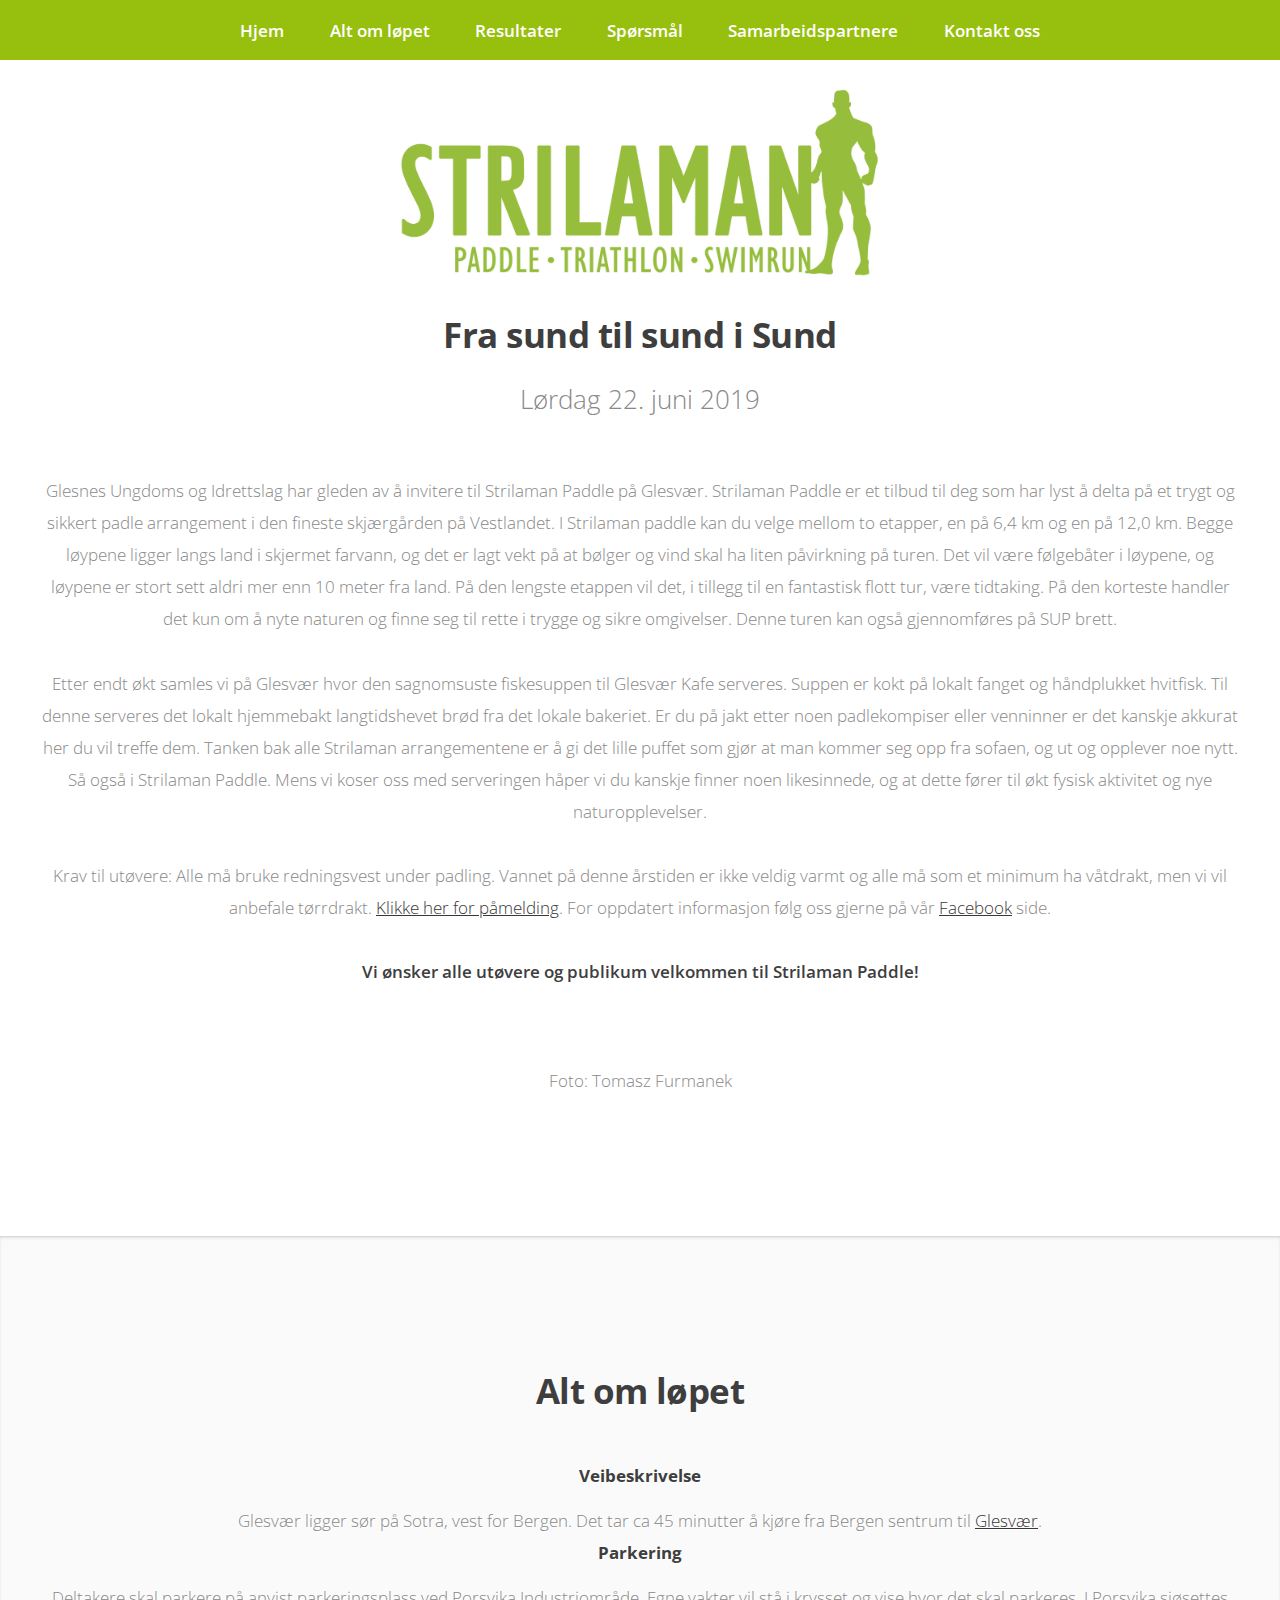
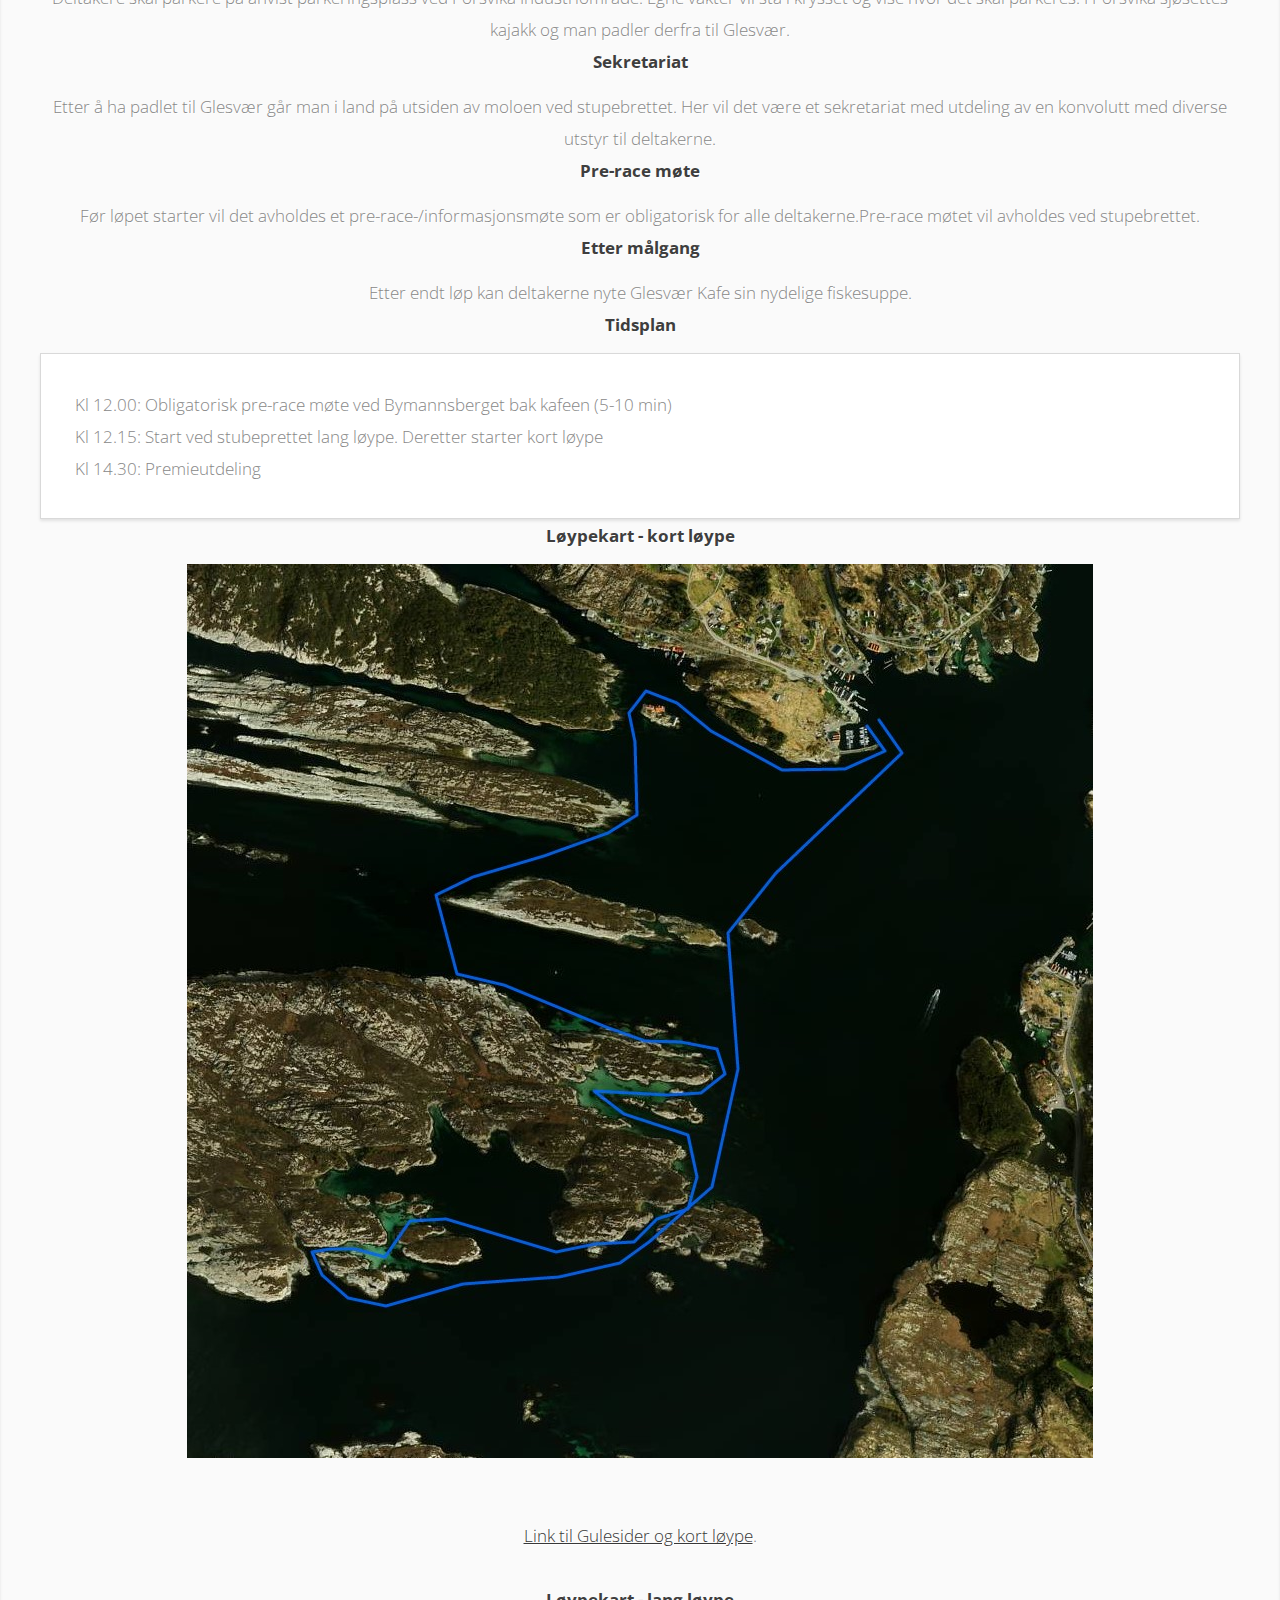
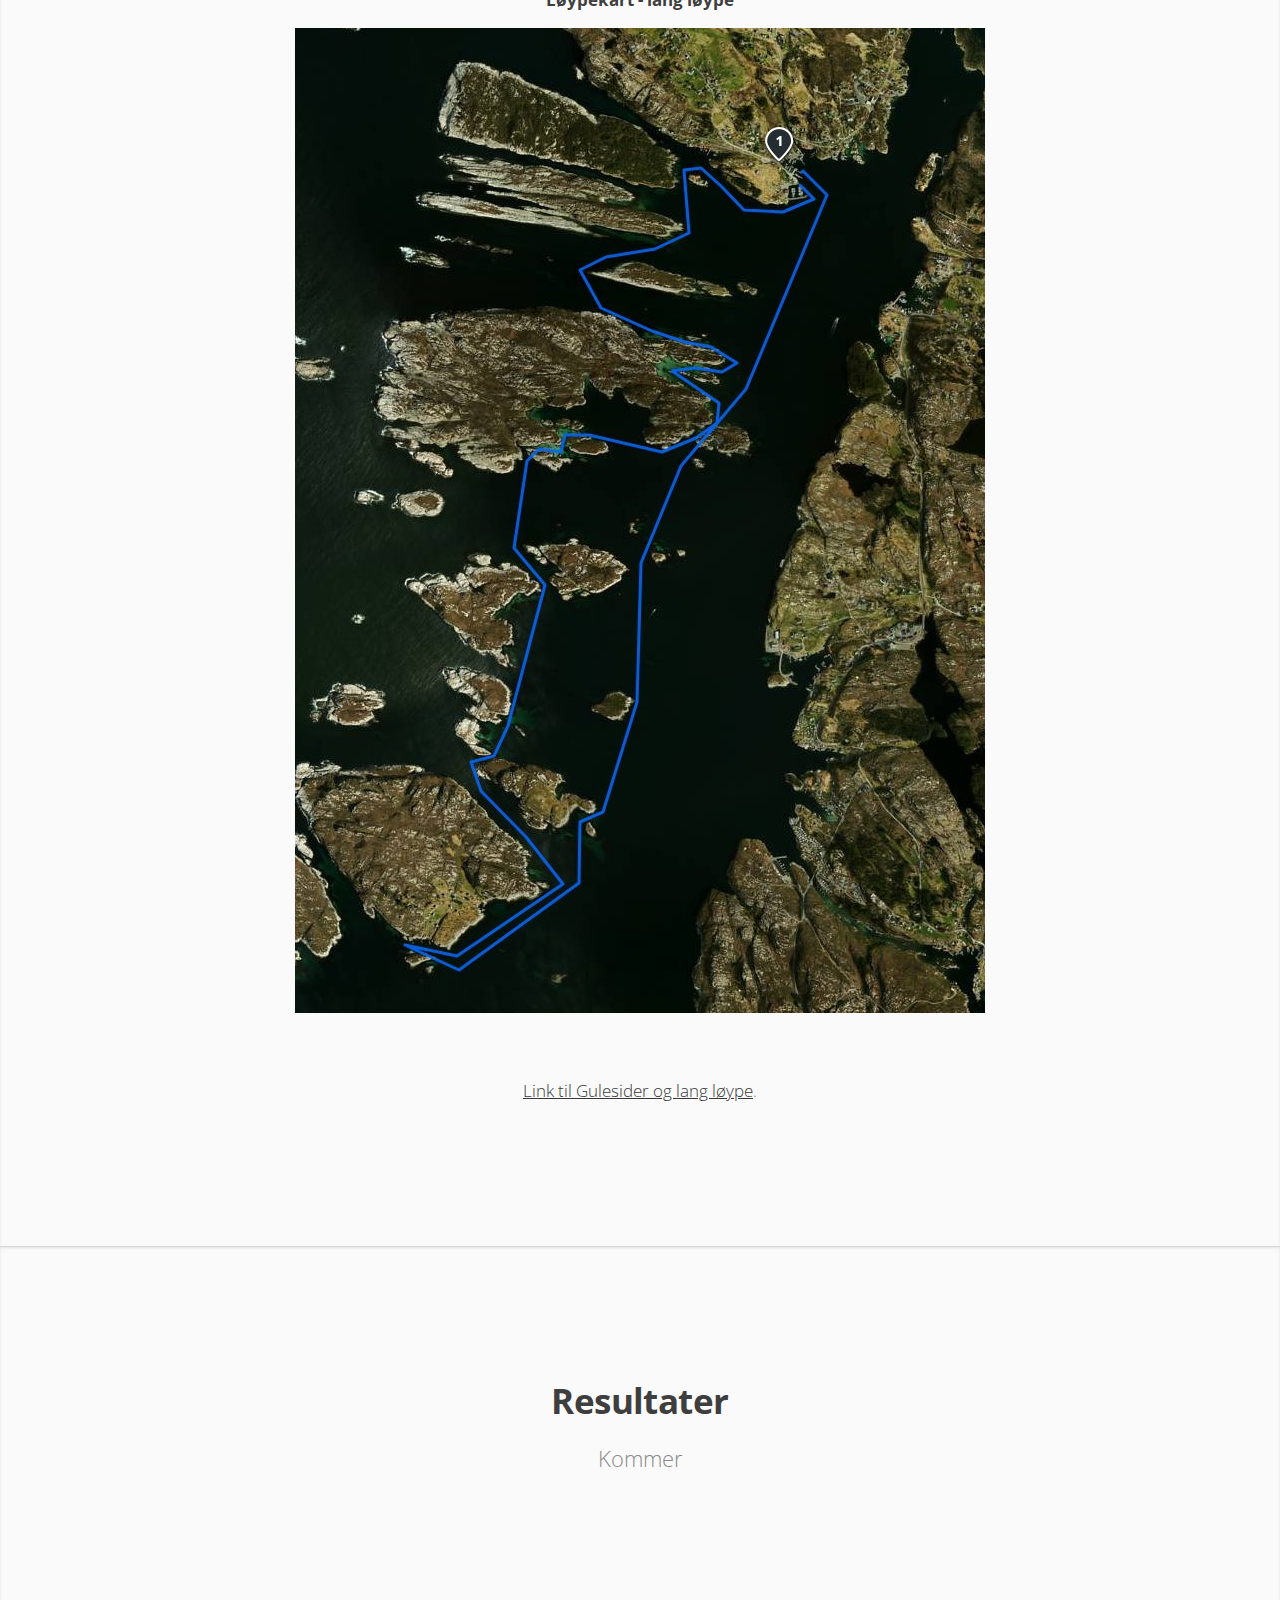
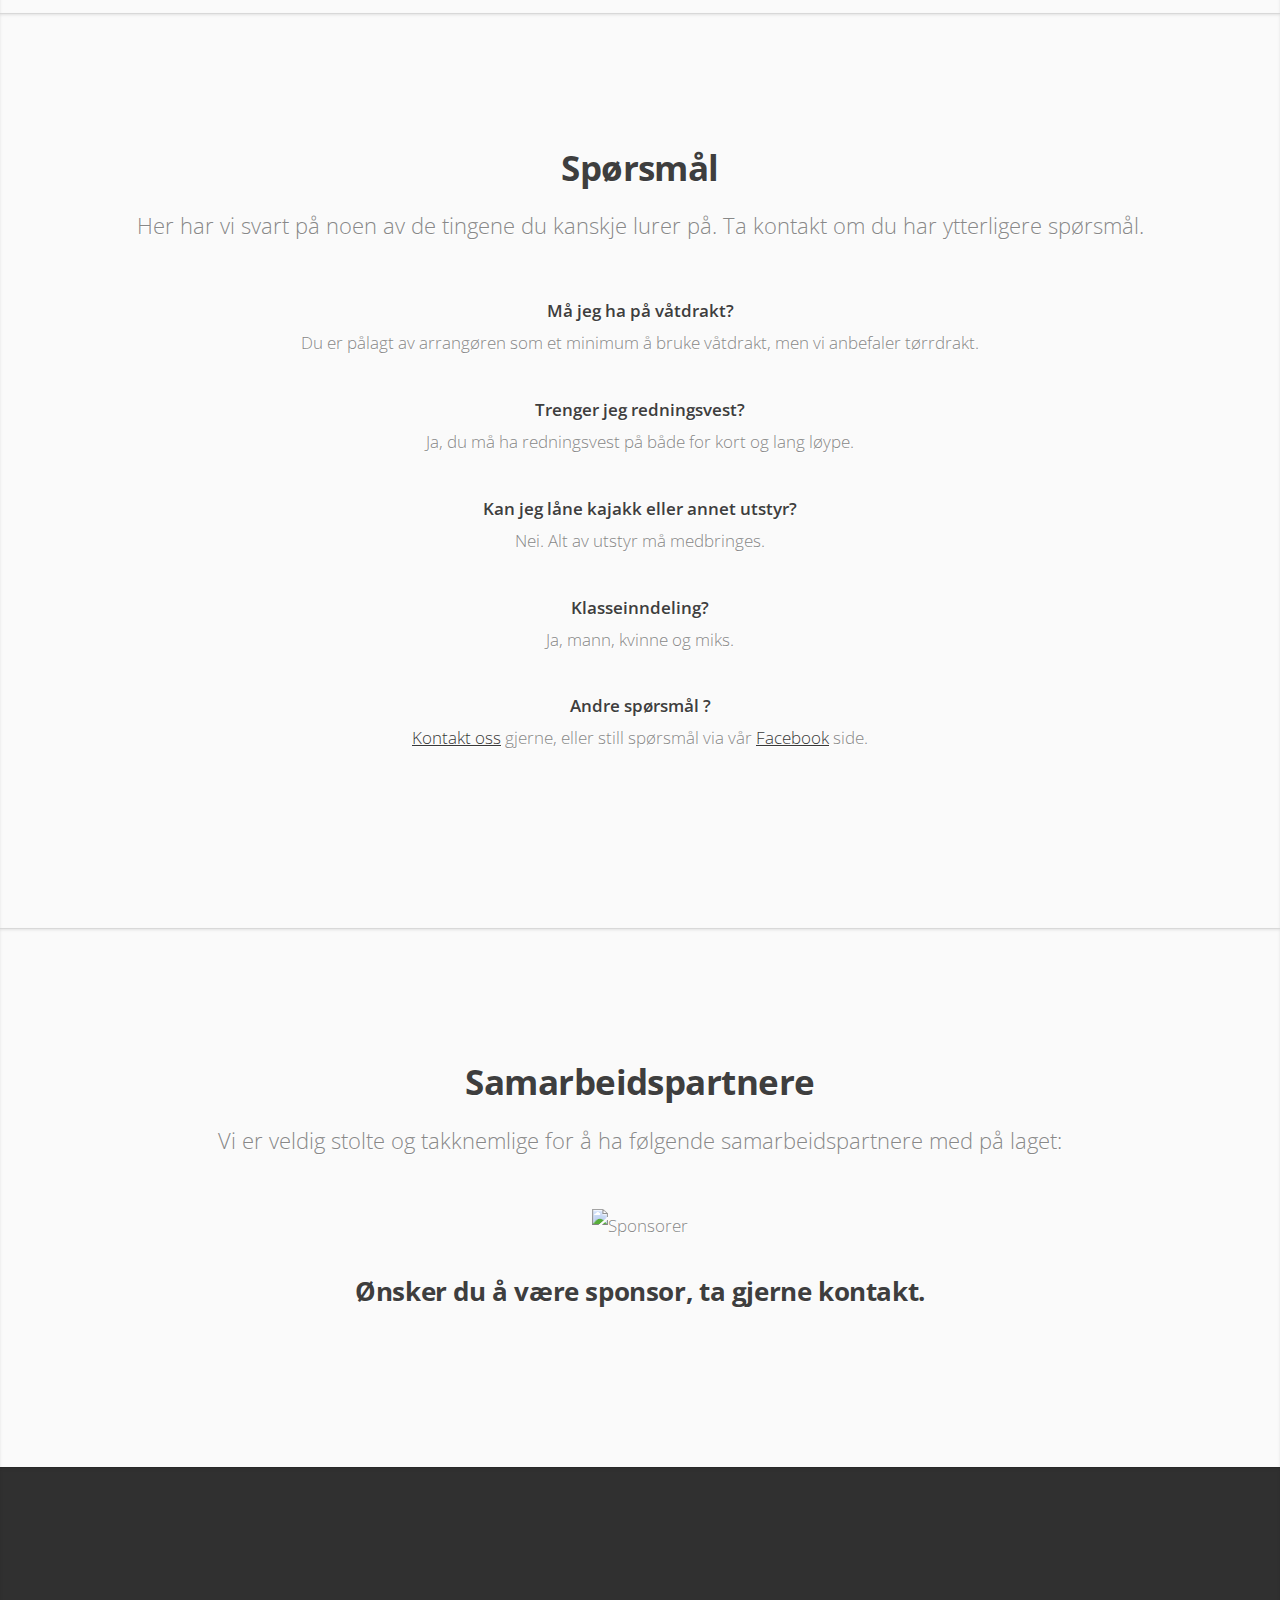
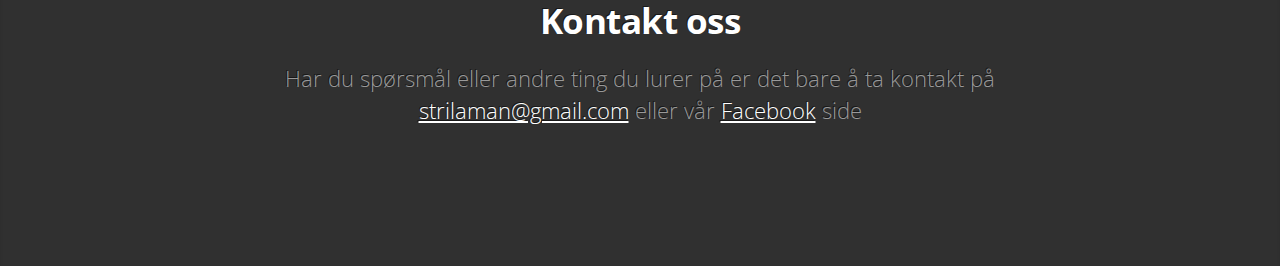
==== Paddle.html @ d98e954d "Add Paddle" ====
﻿<!DOCTYPE html>
<!--
    Miniport by HTML5 UP
    html5up.net | @n33co
    Free for personal and commercial use under the CCA 3.0 license (html5up.net/license)
-->
<html>
<head>
    <title>Strilaman Paddle</title>
    <meta name="keywords" content="Strilamann,Strilaman,Paddle,Sotra,Glesvær,Konkurranse,Sport,Paddle, Padling" />
    <meta name="description" content="Strilamann,Strilaman,Paddle,Sotra,Glesvær,Konkurranse,Sport,Paddle, Padling" />
    <meta http-equiv="content-type" content="text/html; charset=utf-8" />
    <meta name="description" content="" />
    <meta name="keywords" content="" />
    <!--[if lte IE 8]><script src="css/ie/html5shiv.js"></script><![endif]-->
    <script src="js/jquery.min.js"></script>
    <script src="js/jquery.scrolly.min.js"></script>
    <script src="js/skel.min.js"></script>
    <script src="js/init.js"></script>
    <noscript>
        <link rel="stylesheet" href="css/skel.css" />
        <link rel="stylesheet" href="css/style.css" />
        <link rel="stylesheet" href="css/style-desktop.css" />
    </noscript>
    <!--[if lte IE 8]><link rel="stylesheet" href="css/ie/v8.css" /><![endif]-->
    <!--[if lte IE 9]><link rel="stylesheet" href="css/ie/v9.css" /><![endif]-->
</head>
<body>

    <!-- Nav -->
    <nav id="nav">
        <ul class="container">
            <li><a href="index.html">Hjem</a></li>
            <li><a href="#about">Alt om løpet</a></li>
            <li><a href="#results">Resultater</a></li>
            <li><a href="#questions">Spørsmål</a></li>
            <li><a href="#sponsors">Samarbeidspartnere</a></li>
            <li><a href="#contact">Kontakt oss</a></li>
        </ul>
    </nav>

    <!-- Home -->
    <div class="wrapper style1 first">

        <article id="top" class="container">
            <div class="row">
                <div>
                    <section class="image" style="width:40%;">
                        <img src="images/Logo_paddle_tri_swim.jpg" alt="" />
                    </section>
                </div>
            </div>
        </br>
            <header>
                <h2>Fra sund til sund i Sund</h2>
                <p>Lørdag 22. juni 2019</p>
            </header>
            <div class="row">
                <div>
                    Glesnes Ungdoms og Idrettslag har gleden av å invitere til Strilaman Paddle på Glesvær.  Strilaman Paddle er et tilbud til deg som har lyst å delta på et 
                    trygt og sikkert padle arrangement i den fineste skjærgården på Vestlandet. I Strilaman paddle kan du velge mellom to etapper, en på 6,4 km og en på 12,0 km. 
                    Begge løypene ligger langs land i skjermet farvann, og det er lagt vekt på at bølger og vind skal ha liten påvirkning på turen. Det vil være følgebåter i løypene, 
                    og løypene er stort sett aldri mer enn 10 meter fra land. På den lengste etappen vil det, i tillegg til en fantastisk flott tur, være tidtaking. På den korteste 
                    handler det kun om å nyte naturen og finne seg til rette i trygge og sikre omgivelser. Denne turen kan også gjennomføres på SUP brett.<br></br>
                    
                    Etter endt økt samles vi på Glesvær hvor den sagnomsuste fiskesuppen til Glesvær Kafe serveres. Suppen er kokt på lokalt fanget og håndplukket hvitfisk. Til denne 
                    serveres det lokalt hjemmebakt langtidshevet brød fra det lokale bakeriet. Er du på jakt etter noen padlekompiser eller venninner er det kanskje akkurat her du vil 
                    treffe dem. Tanken bak alle Strilaman arrangementene er å gi det lille puffet som gjør at man kommer seg opp fra sofaen, og ut og opplever noe nytt. Så også i 
                    Strilaman Paddle. Mens vi koser oss med serveringen håper vi du kanskje finner noen likesinnede, og at dette fører til økt fysisk aktivitet og nye naturopplevelser.</br></br>
                    
                    Krav til utøvere: Alle må bruke redningsvest under padling. Vannet på denne årstiden er ikke veldig varmt og alle må som et minimum ha våtdrakt, men vi vil anbefale 
                    tørrdrakt. <a href="https://signup.eqtiming.no/?Event=Strilaman" target="_blank">Klikke her for påmelding</a>.
					For oppdatert informasjon følg oss gjerne på vår <a href="http://www.facebook.com/strilaman" target="_blank">Facebook</a> side.
                    <br /><br />
                    <b>Vi ønsker alle utøvere og publikum velkommen til Strilaman Paddle!</p></b>
                </div>
            </div>
            <div class="row">
                <div class="12u">
                    <section class="image">
                        <img src="images/Paddle_large.jpg" alt="" />
                        Foto: Tomasz Furmanek 
                    </section>
                </div>
            </div>
        </article>
    </div>

    <div class="wrapper style2">
        <article id="about" class="container">
            <header>
                <h2>Alt om løpet</h2>
            </header>

            <div class="row">
                <div class="12u">
                    <h4>Veibeskrivelse</h4>
                    Glesvær ligger sør på Sotra, vest for Bergen. Det tar ca 45 minutter å kjøre fra Bergen sentrum
                    til <a href="http://goo.gl/maps/dmt2" target="_blank" title="Glesvær - Google Maps">Glesvær</a>.

                    <h4>Parkering</h4>
                    Deltakere skal parkere på anvist parkeringsplass ved Porsvika Industriområde. Egne vakter vil stå i krysset og vise hvor det
                    skal parkeres. I Porsvika sjøsettes kajakk og man padler derfra til Glesvær.

                    <h4>Sekretariat</h4>
                    Etter å ha padlet til Glesvær går man i land på utsiden av moloen ved stupebrettet. Her vil det være et sekretariat med utdeling av en konvolutt med diverse
                    utstyr til deltakerne.

                    <h4>Pre-race møte</h4>
					Før løpet starter vil det avholdes et pre-race-/informasjonsmøte som er obligatorisk for alle deltakerne.Pre-race møtet vil avholdes ved stupebrettet.
                    
                    <h4>Etter målgang</h4>
                    Etter endt løp kan deltakerne nyte Glesvær Kafe sin nydelige fiskesuppe.

                    <h4 id="timeframe">Tidsplan</h4>
                    <div class="box" style="text-align:left">
                        Kl 12.00: Obligatorisk pre-race møte ved Bymannsberget bak kafeen (5-10 min) <br />
                        Kl 12.15: Start ved stubeprettet lang løype. Deretter starter kort løype<br />
                        Kl 14.30: Premieutdeling<br />
                    </div>

                    <h4>Løypekart - kort løype</h4>
                    <section class="image">
                        <img src="images/Paddle_short.jpg" alt="" />
                    </section>
                </br>
                    <a href="https://kart.gulesider.no/m/1Bokw" target="_blank" title="Kort løype">Link til Gulesider og kort løype</a>.
            </br></br>
                    <h4>Løypekart - lang løype</h4>
                    <section class="image">
                        <img src="images/Paddle_long.jpg" alt="" />
                    </section>
                </br>
                    <a href="https://kart.gulesider.no/m/S2uz0" target="_blank"  title="Lang løype">Link til Gulesider og lang løype</a>.
                </div>
            </div>
        </article>
    </div>

    <div class="wrapper style2">
        <article id="results" class="container">
            <header>
                <h2>Resultater</h2>
                <p>
					Kommer
                </p>
            </header>

        </article>
    </div>

    <div class="wrapper style2">
        <article id="questions" class="container">
            <header>
                <h2>Spørsmål</h2>
                <p>Her har vi svart på noen av de tingene du kanskje lurer på. Ta kontakt om du har ytterligere spørsmål.</p>
            </header>

            <div class="row">
                <div class="12u">
                    <p>
                        <strong>Må jeg ha på våtdrakt?</strong><br />
                        Du er pålagt av arrangøren som et minimum å bruke våtdrakt, men vi anbefaler tørrdrakt.
                    </p>

                    <p>
                        <strong>Trenger jeg redningsvest?</strong><br />
                        Ja, du må ha redningsvest på både for kort og lang løype.
                    </p>

                    <p>
                        <strong>Kan jeg låne kajakk eller annet utstyr?</strong><br />
                        Nei. Alt av utstyr må medbringes.
                    </p>

                    <p>
                        <strong>Klasseinndeling?</strong><br />
                        Ja, mann, kvinne og miks.
                    </p>

                    <p>
                        <strong>Andre spørsmål ?</strong><br />
                        <a href="/kontakt-oss.aspx" title="Kontakt oss">Kontakt oss</a>
                        gjerne, eller still spørsmål via vår <a href="https://www.facebook.com/Strilaman" target="_blank"
                                                                title="Kontakt oss via Facebook">Facebook</a> side.
                    </p>
                </div>
            </div>
        </article>
    </div>

    <div class="wrapper style2">
        <article id="sponsors" class="container">
            <header>
                <h2>Samarbeidspartnere</h2>
                <p>Vi er veldig stolte og takknemlige for å ha følgende samarbeidspartnere med på laget:</p>
            </header>

            <div class="row">
                <div class="12u">
                    <p><span class="image"><img src="images/SponsoroversiktPaddle.png" alt="Sponsorer" /></span></p>
                    <h3>Ønsker du å være sponsor, ta gjerne kontakt.</h3>
                </div>
            </div>
        </article>
    </div>

    <!-- Contact -->
    <div class="wrapper style4">
        <article id="contact" class="container 75%">
            <header>
                <h2>Kontakt oss</h2>
                <p>Har du spørsmål eller andre ting du lurer på er det bare å ta kontakt  på <a style="color:#FFFFFF" href="mailto:strilaman@gmail.com">strilaman@gmail.com</a> eller vår <a style="color:#FFFFFF" href="http://wwww.facebook.com/Strilaman" target="_blank">Facebook</a> side</p>
            </header>
        </article>
    </div>
</body>
</html>
---- css/skel.css ----
/* Resets (http://meyerweb.com/eric/tools/css/reset/ | v2.0 | 20110126 | License: none (public domain)) */

	html,body,div,span,applet,object,iframe,h1,h2,h3,h4,h5,h6,p,blockquote,pre,a,abbr,acronym,address,big,cite,code,del,dfn,em,img,ins,kbd,q,s,samp,small,strike,strong,sub,sup,tt,var,b,u,i,center,dl,dt,dd,ol,ul,li,fieldset,form,label,legend,table,caption,tbody,tfoot,thead,tr,th,td,article,aside,canvas,details,embed,figure,figcaption,footer,header,hgroup,menu,nav,output,ruby,section,summary,time,mark,audio,video{margin:0;padding:0;border:0;font-size:100%;font:inherit;vertical-align:baseline;}article,aside,details,figcaption,figure,footer,header,hgroup,menu,nav,section{display:block;}body{line-height:1;}ol,ul{list-style:none;}blockquote,q{quotes:none;}blockquote:before,blockquote:after,q:before,q:after{content:'';content:none;}table{border-collapse:collapse;border-spacing:0;}body{-webkit-text-size-adjust:none}

/* Box Model */

	*, *:before, *:after {
		-moz-box-sizing: border-box;
		-webkit-box-sizing: border-box;
		box-sizing: border-box;
	}

/* Container */

	.container {
		margin-left: auto;
		margin-right: auto;

		/* width: (containers) */
		width: 1200px;
	}

	/* Modifiers */

		/* 125% */
			.container.\31 25\25 {
				width: 100%;

				/* max-width: (containers * 1.25) */
				max-width: 1500px;

				/* min-width: (containers) */
				min-width: 1200px;
			}

		/* 75% */
			.container.\37 5\25 {

				/* width: (containers * 0.75) */
				width: 900px;

			}

		/* 50% */
			.container.\35 0\25 {

				/* width: (containers * 0.50) */
				width: 600px;

			}

		/* 25% */
			.container.\32 5\25 {

				/* width: (containers * 0.25) */
				width: 300px;

			}

/* Grid */

	.row {
		border-bottom: solid 1px transparent;
	}

	.row > * {
		float: left;
	}

	.row:after, .row:before {
		content: '';
		display: block;
		clear: both;
		height: 0;
	}

	.row.uniform > * > :first-child {
		margin-top: 0;
	}

	.row.uniform > * > :last-child {
		margin-bottom: 0;
	}

	/* Gutters */

		/* Normal */

			.row > * {
				/* padding: (gutters.horizontal) 0 0 (gutters.vertical) */
				padding: 40px 0 0 40px;
			}

			.row {
				/* margin: -(gutters.horizontal) 0 -1px -(gutters.vertical) */
				margin: -40px 0 -1px -40px;
			}

			.row.uniform > * {
				/* padding: (gutters.vertical) 0 0 (gutters.vertical) */
				padding: 40px 0 0 40px;
			}

			.row.uniform {
				/* margin: -(gutters.vertical) 0 -1px -(gutters.vertical) */
				margin: -40px 0 -1px -40px;
			}

		/* 200% */

			.row.\32 00\25 > * {
				/* padding: (gutters.horizontal) 0 0 (gutters.vertical) */
				padding: 80px 0 0 80px;
			}

			.row.\32 00\25 {
				/* margin: -(gutters.horizontal) 0 -1px -(gutters.vertical) */
				margin: -80px 0 -1px -80px;
			}

			.row.uniform.\32 00\25 > * {
				/* padding: (gutters.vertical) 0 0 (gutters.vertical) */
				padding: 80px 0 0 80px;
			}

			.row.uniform.\32 00\25 {
				/* margin: -(gutters.vertical) 0 -1px -(gutters.vertical) */
				margin: -80px 0 -1px -80px;
			}

		/* 150% */

			.row.\31 50\25 > * {
				/* padding: (gutters.horizontal) 0 0 (gutters.vertical) */
				padding: 60px 0 0 60px;
			}

			.row.\31 50\25 {
				/* margin: -(gutters.horizontal) 0 -1px -(gutters.vertical) */
				margin: -60px 0 -1px -60px;
			}

			.row.uniform.\31 50\25 > * {
				/* padding: (gutters.vertical) 0 0 (gutters.vertical) */
				padding: 60px 0 0 60px;
			}

			.row.uniform.\31 50\25 {
				/* margin: -(gutters.vertical) 0 -1px -(gutters.vertical) */
				margin: -60px 0 -1px -60px;
			}

		/* 50% */

			.row.\35 0\25 > * {
				/* padding: (gutters.horizontal) 0 0 (gutters.vertical) */
				padding: 20px 0 0 20px;
			}

			.row.\35 0\25 {
				/* margin: -(gutters.horizontal) 0 -1px -(gutters.vertical) */
				margin: -20px 0 -1px -20px;
			}

			.row.uniform.\35 0\25 > * {
				/* padding: (gutters.vertical) 0 0 (gutters.vertical) */
				padding: 20px 0 0 20px;
			}

			.row.uniform.\35 0\25 {
				/* margin: -(gutters.vertical) 0 -1px -(gutters.vertical) */
				margin: -20px 0 -1px -20px;
			}

		/* 25% */

			.row.\32 5\25 > * {
				/* padding: (gutters.horizontal) 0 0 (gutters.vertical) */
				padding: 10px 0 0 10px;
			}

			.row.\32 5\25 {
				/* margin: -(gutters.horizontal) 0 -1px -(gutters.vertical) */
				margin: -10px 0 -1px -10px;
			}

			.row.uniform.\32 5\25 > * {
				/* padding: (gutters.vertical) 0 0 (gutters.vertical) */
				padding: 10px 0 0 10px;
			}

			.row.uniform.\32 5\25 {
				/* margin: -(gutters.vertical) 0 -1px -(gutters.vertical) */
				margin: -10px 0 -1px -10px;
			}

		/* 0% */

			.row.\30 \25 > * {
				padding: 0;
			}

			.row.\30 \25 {
				margin: 0 0 -1px 0;
			}

	/* Cells */

		.\31 2u, .\31 2u\24 { width: 100%; clear: none; margin-left: 0; }
		.\31 1u, .\31 1u\24 { width: 91.6666666667%; clear: none; margin-left: 0; }
		.\31 0u, .\31 0u\24 { width: 83.3333333333%; clear: none; margin-left: 0; }
		.\39 u, .\39 u\24 { width: 75%; clear: none; margin-left: 0; }
		.\38 u, .\38 u\24 { width: 66.6666666667%; clear: none; margin-left: 0; }
		.\37 u, .\37 u\24 { width: 58.3333333333%; clear: none; margin-left: 0; }
		.\36 u, .\36 u\24 { width: 50%; clear: none; margin-left: 0; }
		.\35 u, .\35 u\24 { width: 41.6666666667%; clear: none; margin-left: 0; }
		.\34 u, .\34 u\24 { width: 33.3333333333%; clear: none; margin-left: 0; }
		.\33 u, .\33 u\24 { width: 25%; clear: none; margin-left: 0; }
		.\32 u, .\32 u\24 { width: 16.6666666667%; clear: none; margin-left: 0; }
		.\31 u, .\31 u\24 { width: 8.3333333333%; clear: none; margin-left: 0; }

		.\31 2u\24 + *,
		.\31 1u\24 + *,
		.\31 0u\24 + *,
		.\39 u\24 + *,
		.\38 u\24 + *,
		.\37 u\24 + *,
		.\36 u\24 + *,
		.\35 u\24 + *,
		.\34 u\24 + *,
		.\33 u\24 + *,
		.\32 u\24 + *,
		.\31 u\24 + * {
			clear: left;
		}

		.\-11u { margin-left: 91.6666666667% }
		.\-10u { margin-left: 83.3333333333% }
		.\-9u { margin-left: 75% }
		.\-8u { margin-left: 66.6666666667% }
		.\-7u { margin-left: 58.3333333333% }
		.\-6u { margin-left: 50% }
		.\-5u { margin-left: 41.6666666667% }
		.\-4u { margin-left: 33.3333333333% }
		.\-3u { margin-left: 25% }
		.\-2u { margin-left: 16.6666666667% }
		.\-1u { margin-left: 8.3333333333% }
---- css/style.css ----
﻿@charset 'UTF-8';
@import url('http://fonts.googleapis.com/css?family=Open+Sans:300,300italic,600,600italic,700');
@import url('font-awesome.min.css');

/*
	Miniport by HTML5 UP
	html5up.net | @n33co
	Free for personal and commercial use under the CCA 3.0 license (html5up.net/license)
*/

/*********************************************************************************/
/* Basic                                                                         */
/*********************************************************************************/

	body,input,textarea,select
	{
		font-family: 'Open Sans', sans-serif;
		line-height: 1.85em;
		color: #888;
		font-weight: 300;
	}

		body.is-loading *
		{
			-moz-transition: none !important;
			-webkit-transition: none !important;
			-o-transition: none !important;
			-ms-transition: none !important;
			transition: none !important;
			-moz-animation: none !important;
			-webkit-animation: none !important;
			-o-animation: none !important;
			-ms-animation: none !important;
			animation: none !important;
		}
	
	a
	{
		color: #383838;
		text-decoration: underline;
		-moz-transition: color .2s ease-in-out;
		-webkit-transition: color .2s ease-in-out;
		-o-transition: color .2s ease-in-out;
		-ms-transition: color .2s ease-in-out;
		transition: color .2s ease-in-out;
	}
	
		a:hover
		{
			color: #383838 !important;
		}

		a img
		{
			border: 0;
		}

	b, strong
	{
		font-weight: 600;
		color: #3e3e3e;
	}

	i, em
	{
		font-style: italic;
	}

	sub
	{
		position: relative;
		top: 0.5em;
		font-size: 0.8em;
	}
	
	sup
	{
		position: relative;
		top: -0.5em;
		font-size: 0.8em;
	}

	blockquote
	{
		border-left: solid 0.75em #eee;
		padding: 1em 0 1em 1.5em;
		font-style: italic;
	}
				
	h1, h2, h3, h4, h5, h6
	{
		color: #3e3e3e;
	}
	
		h1 a, h2 a, h3 a, h4 a, h5 a, h6 a
		{
			text-decoration: none;
			color: inherit;
		}
	
	h2, h3, h4, h5, h6
	{
		font-weight: 700;
	}
	
	h1
	{
		font-weight: 300;
	}
	
		h1 strong
		{
			font-weight: 700;
		}
	
	em, i
	{
		font-style: italic;
	}

	br.clear
	{
		clear: both;
	}
	
	hr
	{
		border: 0;
		border-top: solid 1px #444;
		border-top-color: rgba(0,0,0,0.35);
		box-shadow: 0px 1px 0px 0px rgba(255,255,255,0.1);
		height: 1px;
		margin: 3em 0 4em 0;
	}
	
	p, ul, ol, dl, table
	{
		margin-bottom: 2em;
	}

	/* Form */
	
		form
		{
		}
		
			form label
			{
				color: #3e3e3e;
				font-weight: 700;
				display: block;
				margin: 0 0 0.5em 0;
			}
		
			form input[type=text],
			form input[type=email],
			form input[type=password],
			form select,
			form textarea
			{
				-webkit-appearance: none;
				display: block;
				border: 0;
				padding: 0.75em;
				font-size: 1em;
				border-radius: 8px;
				border: solid 1px #ddd;
				background: #fff;
				color: #bbb;
				box-shadow: inset 0px 2px 3px 1px rgba(0,0,0,0.05), 0px 1px 0px 0px rgba(255,255,255,0.025);
				width: 100%;
				-moz-transition: background .2s ease-in-out, box-shadow .2s ease-in-out;
				-webkit-transition: background .2s ease-in-out, box-shadow .2s ease-in-out;
				-o-transition: background .2s ease-in-out, box-shadow .2s ease-in-out;
				-ms-transition: background .2s ease-in-out, box-shadow .2s ease-in-out;
				transition: background .2s ease-in-out, box-shadow .2s ease-in-out;
			}

			form input[type=text]:focus,
			form input[type=email]:focus,
			form input[type=password]:focus,
			form select:focus,
			form textarea:focus
			{
				background: #fafafa;
				box-shadow: inset 0px 2px 5px 0px rgba(0,0,0,0.05), 0px 1px 0px 0px rgba(255,255,255,0.025), inset 0px 0px 2px 1px #43bff0;
			}

			form textarea
			{
				height: 15em;
			}
			
			form .formerize-placeholder
			{
				color: #555 !important;
			}

			form ::-webkit-input-placeholder
			{
				color: #555 !important;
			}

			form :-moz-placeholder
			{
				color: #555 !important;
			}

			form ::-moz-placeholder
			{
				color: #555 !important;
			}

			form :-ms-input-placeholder
			{
				color: #555 !important;
			}

			form ::-moz-focus-inner
			{
				border: 0;
			}

	/* Tables */
	
		table
		{
			width: 100%;
		}
		
			table.default
			{
				width: 100%;
			}

				table.default tr
				{
					border-top: solid 1px #eee;
				}

					table.default tr:first-child
					{
						border-top: 0;
					}
			
				table.default td
				{
					padding: 0.5em 1em 0.5em 1em;
				}
				
				table.default th
				{
					text-align: left;
					padding: 0.5em 1em 0.5em 1em;
					font-weight: 600;
					margin: 0 0 1em 0;
				}
			
				table.default thead
				{
					background: #4f4f4f;
					color: #fff;
				}
				
				table.default tfoot
				{
				}
				
				table.default tbody
				{
				}

	/* Section/Article */
	
		section,
		article
		{
			margin-bottom: 3em;
		}
		
		section > :last-child,
		article > :last-child
		{
			margin-bottom: 0;
		}

		section:last-child,
		article:last-child
		{
			margin-bottom: 0;
		}

	/* Image */

		.image
		{
			display: inline-block;
			position: relative;
		}
		
			.image img
			{
				display: block;
				width: 100%;
			}

			.image.fit
			{
				display: block;
				width: 100%;
			}
			
			.image.featured
			{
				display: block;
				width: 100%;
				margin: 0 0 2em 0;
			}
			
			.image.left
			{
				float: left;
				margin: 0 2em 2em 0;
			}
			
			.image.centered
			{
				display: block;
				margin: 0 0 2em 0;
			}

				.image.centered img
				{
					margin: 0 auto;
					width: auto;
				}

	/* Button */
	
		input[type="button"],
		input[type="submit"],
		input[type="reset"],
		.button
		{
			-webkit-appearance: none;
			position: relative;
			display: inline-block;
			color: #fff !important;
			text-decoration: none;
			font-weight: 700;
			border: 0;
			outline: 0;
			cursor: pointer;
			border-radius: 8px;
			text-shadow: -1px -1px 0.5px rgba(0,0,0,0.5);
			overflow: hidden;
			box-shadow: inset 0px 0px 0px 1px rgba(0,0,0,0.5), inset 0px 2px 1px 0px rgba(255,255,255,0.75);
			background: #282828;
			background-image:	url('images/bg.png'),		-moz-linear-gradient(top, rgba(0,0,0,0), rgba(0,0,0,0.2));
			background-image:	url('images/bg.png'),		-webkit-linear-gradient(top, rgba(0,0,0,0), rgba(0,0,0,0.2));
			background-image:	url('images/bg.png'),		-o-linear-gradient(top, rgba(0,0,0,0), rgba(0,0,0,0.2));
			background-image:	url('images/bg.png'),		-ms-linear-gradient(top, rgba(0,0,0,0), rgba(0,0,0,0.2));
			background-image:	url('images/bg.png'),		linear-gradient(top, rgba(0,0,0,0), rgba(0,0,0,0.2));
			-moz-transition: background-color .2s ease-in-out;
			-webkit-transition: background-color .2s ease-in-out;
			-o-transition: background-color .2s ease-in-out;
			-ms-transition: background-color .2s ease-in-out;
			transition: background-color .2s ease-in-out;
		}

			input[type="button"]:hover,
			input[type="submit"]:hover,
			input[type="reset"]:hover,
			.button:hover
			{
				background-color: #383838;
				color: #fff !important;
			}
			
			input[type="button"]:active,
			input[type="submit"]:active,
			input[type="reset"]:active,
			.button:active
			{
				background-color: #3BA8D3;
				top: 1px;
			}
		
			input[type="button"].alt,
			input[type="submit"].alt,
			input[type="reset"].alt,
			.button.alt
			{
				background-color: #444;
				box-shadow: inset 0px 0px 0px 1px #242424, inset 0px 2px 1px 0px rgba(255,255,255,0.2);
			}

				input[type="button"].alt:hover,
				input[type="submit"].alt:hover,
				input[type="reset"].alt:hover,
				.button.alt:hover
				{
					background-color: #4f4f4f;
					color: #fff !important;
				}
				
				input[type="button"].alt:active,
				input[type="submit"].alt:active,
				input[type="reset"].alt:active,
				.button.alt:active
				{
					background-color: #3f3f3f;
				}
		
	/* List */

		ul
		{
		}

			ul.default
			{
				list-style: disc;
				padding-left: 1em;
			}
			
				ul.default li
				{
					padding-left: 0.5em;
				}
				
			ul.social
			{
				cursor: default;
				margin: 0;
			}
			
				ul.social li
				{
					position: relative;
					display: inline-block;
					margin: 0.25em;
					top: 0;
				}

					ul.social li a {
						display: block;
						width: 48px;
						height: 48px;
						border-radius: 6px;
						top: 0;
						position: relative;

						-moz-transition: top .2s ease-in-out;
						-webkit-transition: top .2s ease-in-out;
						-o-transition: top .2s ease-in-out;
						-ms-transition: top .2s ease-in-out;
						transition: top .2s ease-in-out;
					}

					ul.social li a:before {
						background-color: #444;
						background-image: url('images/bg.png'),		-moz-linear-gradient(top, rgba(0,0,0,0), rgba(0,0,0,0.2));
						background-image: url('images/bg.png'),		-ms-linear-gradient(top, rgba(0,0,0,0), rgba(0,0,0,0.2));
						background-image: url('images/bg.png'),		-o-linear-gradient(top, rgba(0,0,0,0), rgba(0,0,0,0.2));
						background-image: url('images/bg.png'),		-webkit-linear-gradient(top, rgba(0,0,0,0), rgba(0,0,0,0.2));
						background-image: url('images/bg.png'),		linear-gradient(top, rgba(0,0,0,0), rgba(0,0,0,0.2));
						border-radius: 6px;
						box-shadow: inset 0px 0px 0px 1px #282828, inset 0px 2px 1px 0px rgba(255,255,255,0.1);
						color: #2E2E2E !important;
						display: block;
						font-size: 26px;
						height: 48px;
						line-height: 48px;
						text-align: center;
						outline: 0;
						overflow: hidden;
						text-shadow: 1px 1px 0px rgba(255,255,255,0.1);
						width: 48px;

						-moz-transition: background-color .2s ease-in-out;
						-webkit-transition: background-color .2s ease-in-out;
						-o-transition: background-color .2s ease-in-out;
						-ms-transition: background-color .2s ease-in-out;
						transition: background-color .2s ease-in-out;
					}

						ul.social li a.fa-twitter		{ background-color: #2DAAE4; }
						ul.social li a.fa-facebook		{ background-color: #3C5A98; }
						ul.social li a.fa-dribbble		{ background-color: #C4376B; }
						ul.social li a.fa-linkedin		{ background-color: #006599; }
						ul.social li a.fa-tumblr		{ background-color: #51718A; }
						ul.social li a.fa-google-plus	{ background-color: #DA2713; }
						ul.social li a.fa-github		{ background-color: #FAFAFA; }
						ul.social li a.fa-rss			{ background-color: #F2600B; }
						ul.social li a.fa-instagram		{ background-color: #E0D7C8; }
						ul.social li a.fa-foursquare	{ background-color: #39A3D4; }
						ul.social li a.fa-skype			{ background-color: #10BEF1; }
						ul.social li a.fa-soundcloud	{ background-color: #FE5419; }
						ul.social li a.fa-youtube		{ background-color: #BF2E25; }
						ul.social li a.fa-blogger		{ background-color: #FF6501; }
						ul.social li a.fa-flickr		{ background-color: #0062DB; }
						ul.social li a.fa-vimeo			{ background-color: #4C8AB0; }

						ul.social li a:hover
						{
							top: -5px;
						}
						
							ul.social li a:hover:before
							{
								background-color: transparent;
							}

			ul.actions
			{
			}

				ul.actions li
				{
					display: inline-block;
					margin: 0 0 0 1em;
				}
				
					ul.actions li:first-child
					{
						margin-left: 0;
					}

		ol
		{
		}	

			ol.default
			{
				list-style: decimal;
				padding-left: 1.25em;
			}

				ol.default li
				{
					padding-left: 0.25em;
				}

	/* Box */
			
		.box
		{
			background: #fff;
			box-shadow: inset 0px 0px 0px 1px rgba(0,0,0,0.15), 0px 2px 3px 0px rgba(0,0,0,0.1);
			text-align: center;
		}

/*********************************************************************************/
/* Icons                                                                         */
/*********************************************************************************/

	.icon {
		text-decoration: none;
	}

		.icon:before {
			display: inline-block;
			font-family: FontAwesome;
			font-size: 1.25em;
			text-decoration: none;
			font-style: normal;
			font-weight: normal;
			line-height: 1;
			-webkit-font-smoothing:antialiased;
			-moz-osx-font-smoothing:grayscale;
		}
		
		.icon > .label {
			display: none;
		}

		.icon.featured
		{
			color: #EA8A95;
			display: block;
			margin: 0 0 1.5em 0;
			cursor: default;
		}
		
			.icon.featured:before
			{
				font-size: 6em;
			}

/*********************************************************************************/
/* Wrappers                                                                      */
/*********************************************************************************/

	.wrapper
	{
		box-shadow: inset 0px 1px 0px 0px rgba(0,0,0,0.05), inset 0px 2px 3px 0px rgba(0,0,0,0.1);
	}

		.wrapper.first
		{
			box-shadow: none;
		}

		.wrapper.style1
		{
			background-image: none;
			background-color: #fff;
		}
		
		.wrapper.style2
		{
			background-color: #fafafa;
			text-shadow: 1px 1px 0px #fff;
		}
		
		.wrapper.style3
		{
			background-color: #f4f4f4;
			text-shadow: 1px 1px 0px #fff;
		}

		.wrapper.style4
		{
			background-color: #303030;
			color: #999;
			text-shadow: -1px -1px 0px #181818;
		}

			.wrapper.style4 h1, 
			.wrapper.style4 h2, 
			.wrapper.style4 h3, 
			.wrapper.style4 h4, 
			.wrapper.style4 h5, 
			.wrapper.style4 h6
			{
				color: #fff;
			}

			.wrapper.style4 form input[type=text],
			.wrapper.style4 form input[type=password],
			.wrapper.style4 form select,
			.wrapper.style4 form textarea
			{
				border: none;
				background: #282828;
			}

			.wrapper.style4 form input[type=text]:focus,
			.wrapper.style4 form input[type=password]:focus,
			.wrapper.style4 form select:focus,
			.wrapper.style4 form textarea:focus
			{
				background: #252525;
			}
		
/*********************************************************************************/
/* Nav                                                                           */
/*********************************************************************************/

	#nav
	{
		background-color: #97BF0D;
		text-align: center;
		position: fixed;
		left: 0;
		top: 0;
		width: 100%;
		z-index: 10000;
		cursor: default;
	}
	
		#nav ul
		{
			margin-bottom: 0;
		}
	
		#nav li
		{
			display: inline-block;
		}
		
		#nav a
		{
			position: relative;
			display: block;
			color: #fff;
			text-decoration: none;
			outline: 0;
		}
		
			#nav a:hover
			{
				color: #fff !important;
			}
			
			#nav a.active:before
			{
				content: '';
				display: block;
				position: absolute;
				bottom: -0.6em;
				left: 50%;
				margin-left: -0.75em;
				border-left: solid 0.75em transparent;
				border-right: solid 0.75em transparent;
				border-top: solid 0.6em #282828;
			}
			
/*********************************************************************************/
/* Articles                                                                      */
/*********************************************************************************/

	#top
	{
	}


		#top p
		{
		}
	
			#top p a
			{
				color: inherit;
			}

/*********************************************************************************/
/* Copyright                                                                     */
/*********************************************************************************/

	#copyright
	{
		color: #666;
	}
	
		#copyright a
		{
			color: inherit;

			-moz-transition: color .2s ease-in-out;
			-webkit-transition: color .2s ease-in-out;
			-o-transition: color .2s ease-in-out;
			-ms-transition: color .2s ease-in-out;
			transition: color .2s ease-in-out;
		}
		
		#copyright a:hover
		{
			color: #777;
		}
---- css/style-desktop.css ----
/*
	Miniport by HTML5 UP
	html5up.net | @n33co
	Free for personal and commercial use under the CCA 3.0 license (html5up.net/license)
*/

/*********************************************************************************/
/* Basic                                                                         */
/*********************************************************************************/

	body,input,textarea,select
	{
		font-size: 13pt;
	}

	h1
	{
		font-size: 3.25em;
		letter-spacing: -0.025em;
	}

	h2
	{
		font-size: 2em;
		letter-spacing: -0.015em;
	}
	
	h3
	{
		font-size: 1.5em;
		letter-spacing: -0.015em;
	}

	h1, h2, h3, h4, h5, h6
	{
		margin: 0 0 0.75em 0;
	}

	header
	{
		margin: 0 0 3em 0;
	}
	
		header > p
		{
			font-size: 1.25em;
			margin: 0;
		}

	footer
	{
		margin: 3em 0 0 0;
	}
	
		footer > p
		{
			font-size: 1.25em;
		}
	
	/* Form */
	
		form
		{
		}
		
			form .button
			{
				margin: 0 0.5em 0 0.5em;
			}

	/* Button */
	
		input[type="button"],
		input[type="submit"],
		input[type="reset"],
		.button
		{
			padding: 0.5em 2em 0.5em 2em;
			font-size: 1.1em;
		}

			input[type="button"].big,
			input[type="submit"].big,
			input[type="reset"].big,
			.button.big
			{
				font-size: 1em;
				letter-spacing: -0.025em;
			}

	/* Box */

		.box
		{
			padding: 2em;
		}

			.box.style1
			{
				padding: 3em 2em 3.5em 2em;
			}

				.box.style1 h3
				{
					margin-bottom: 0.5em;
				}

			.box.style2
			{
			}

				.box.style2 h3
				{
					margin-bottom: 0.25em;
				}

				.box.style2 .image
				{
					position: relative;
					left: 2em;
					top: 2em;
					margin: -4em 0 4em -4em;
					width: auto;
				}

/*********************************************************************************/
/* Wrappers                                                                      */
/*********************************************************************************/

	.wrapper
	{
		padding: 8em 0 8em 0;
		text-align: center;
	}
	
		.wrapper.first
		{
			padding-top: 5em;
		}

/*********************************************************************************/
/* Nav                                                                           */
/*********************************************************************************/

	#nav
	{
	}

		#nav a:hover
		{
			background: #97CA0D;
		}
		
		#nav a:active
		{
			background: #97CA0D;
		}
	
		#nav a
		{
			padding: 0.2em 1em 0.2em 1em;
			margin: 0.6em 0.2em 0.6em 0.2em;
			font-weight: 600;
			border-radius: 8px;
			-moz-transition: background-color .2s ease-in-out;
			-webkit-transition: background-color .2s ease-in-out;
			-o-transition: background-color .2s ease-in-out;
			-ms-transition: background-color .2s ease-in-out;
			transition: background-color .2s ease-in-out;
			color: #fff;
		}
		
/*********************************************************************************/
/* Articles                                                                      */
/*********************************************************************************/

	#top
	{
		text-align: center;
	}

		#top .image
		{
			margin: 0;
		}

		#top h1
		{
			margin-top: 0.35em;
		}
	
		#top p
		{
			font-size: 1.5em;
			line-height: 1.75em;
		}
		
	#contact
	{
	}
	
		#contact footer
		{
			font-size: 0.9em;
		}
		
/*********************************************************************************/
/* Copyright                                                                     */
/*********************************************************************************/

	#copyright
	{
		font-size: 1em;
		line-height: 1em;
	}

		#copyright li
		{
			display: inline-block;
			border-left: solid 1px rgba(0,0,0,0.5);
			box-shadow: -1px 0px 0px 0px rgba(255,255,255,0.1);
			padding: 0 0 0 1em;
			margin: 0 0 0 1em;
		}
		
		#copyright li:first-child
		{
			border: 0;
			box-shadow: none;
			padding-left: 0;
			margin-left: 0;
		}
---- css/ie/v8.css ----
/*
	Miniport by HTML5 UP
	html5up.net | @n33co
	Free for personal and commercial use under the CCA 3.0 license (html5up.net/license)
*/

/*********************************************************************************/
/* Basic                                                                         */
/*********************************************************************************/

	form input[type=text],
	form input[type=password],
	form select,
	form textarea,
	input[type="button"],
	input[type="submit"],
	input[type="reset"],
	.button,
	#top .image,
	#top .image img,
	#nav a
	{
		position: relative;
		-ms-behavior: url('css/ie/PIE.htc');
	}

	/* Section/Article */
	
		section > .last-child,
		article > .last-child
		{
			margin-bottom: 0;
		}

		section.last-child,
		article.last-child
		{
			margin-bottom: 0;
		}
		
	/* Box */

		.box
		{
			border: solid 1px #ddd;
		}

	/* List */

		ul.social li a
		{
			position: relative;
			top: 0 !important;
			overflow: hidden;
			-ms-behavior: url('css/ie/PIE.htc');
		}

			ul.social li a:before
			{
				background: none;
			}

/*********************************************************************************/
/* Wrappers                                                                      */
/*********************************************************************************/

	.wrapper
	{
		border-top: solid 1px #ddd;
	}
---- css/ie/v9.css ----
/*
	Miniport by HTML5 UP
	html5up.net | @n33co
	Free for personal and commercial use under the CCA 3.0 license (html5up.net/license)
*/

/*********************************************************************************/
/* Basic                                                                         */
/*********************************************************************************/

	/* Button */

		input[type="button"],
		input[type="submit"],
		input[type="reset"],
		.button
		{
			background-image: url('images/grad0-20.svg');
		}
		
	/* List */

		ul
		{
		}

			ul.social
			{
			}
			
				ul.social li a:before
				{
					background-image: url('images/grad0-20.svg');
				}
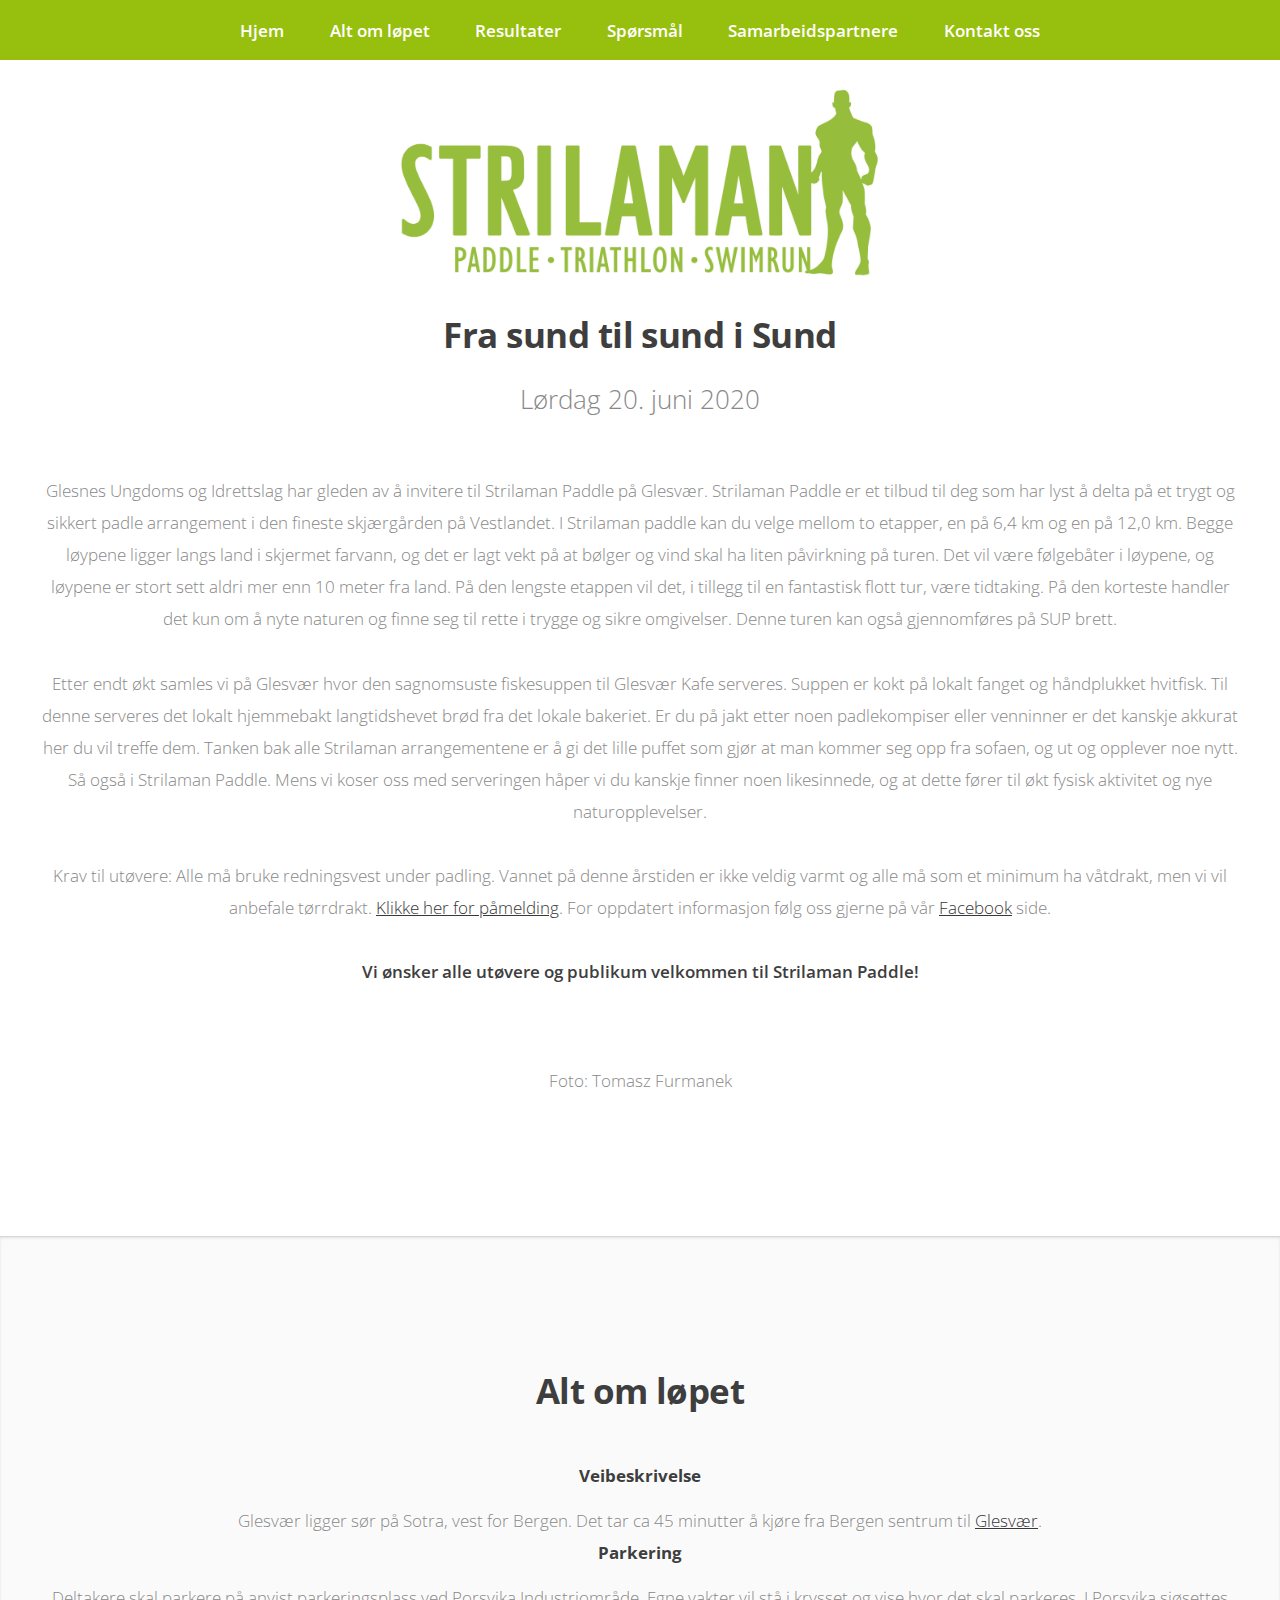
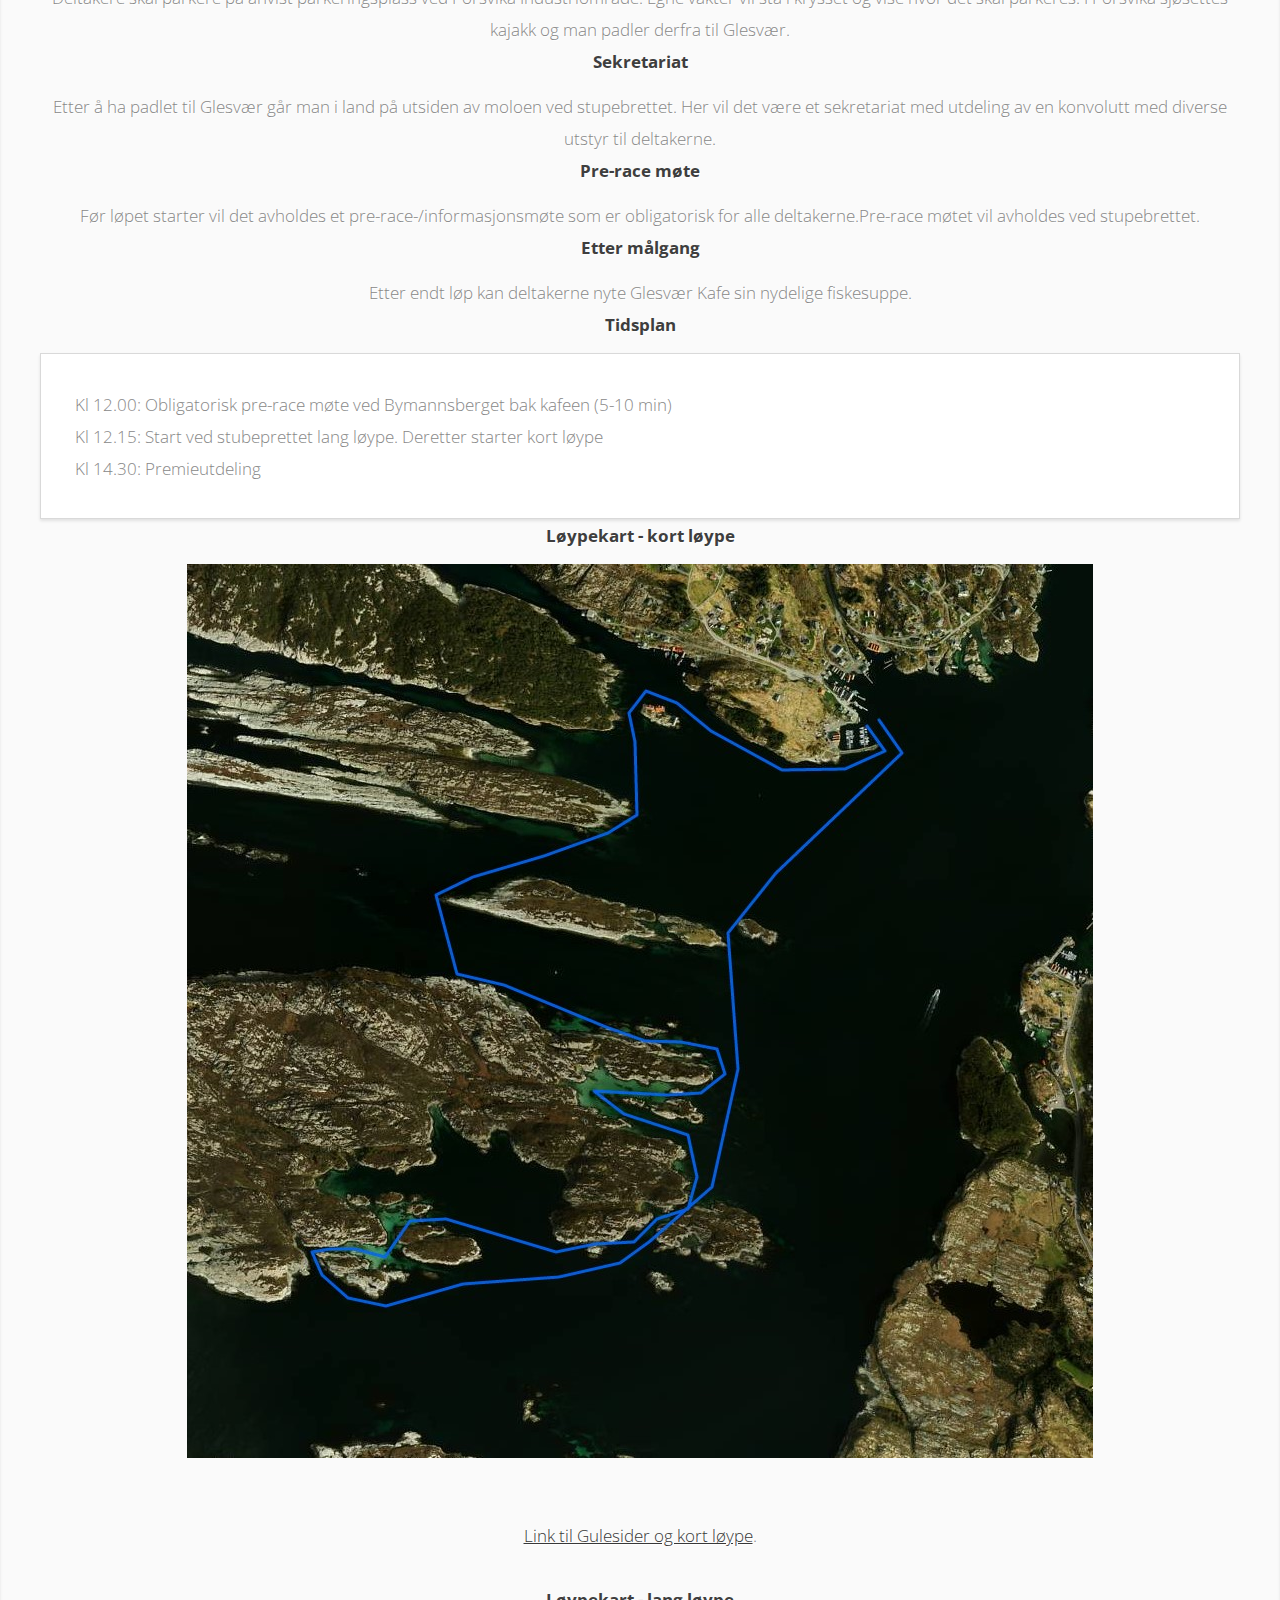
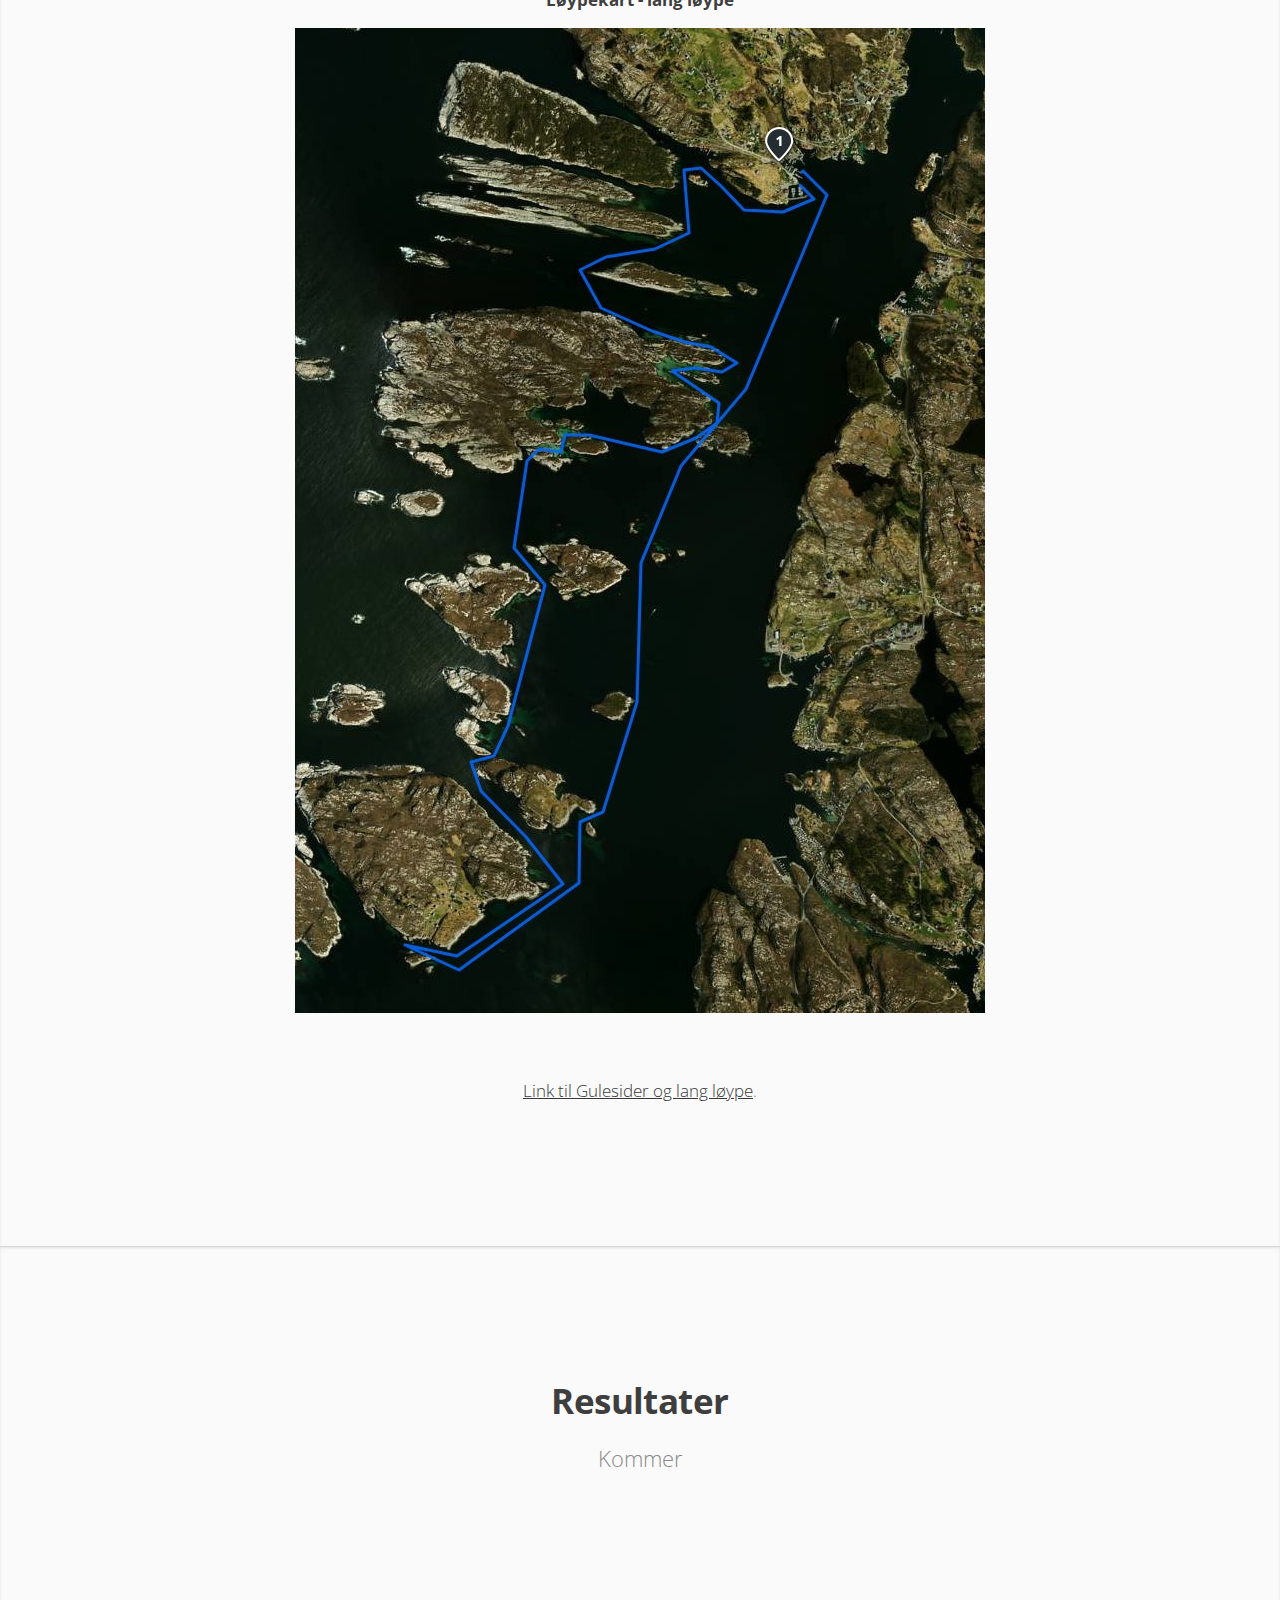
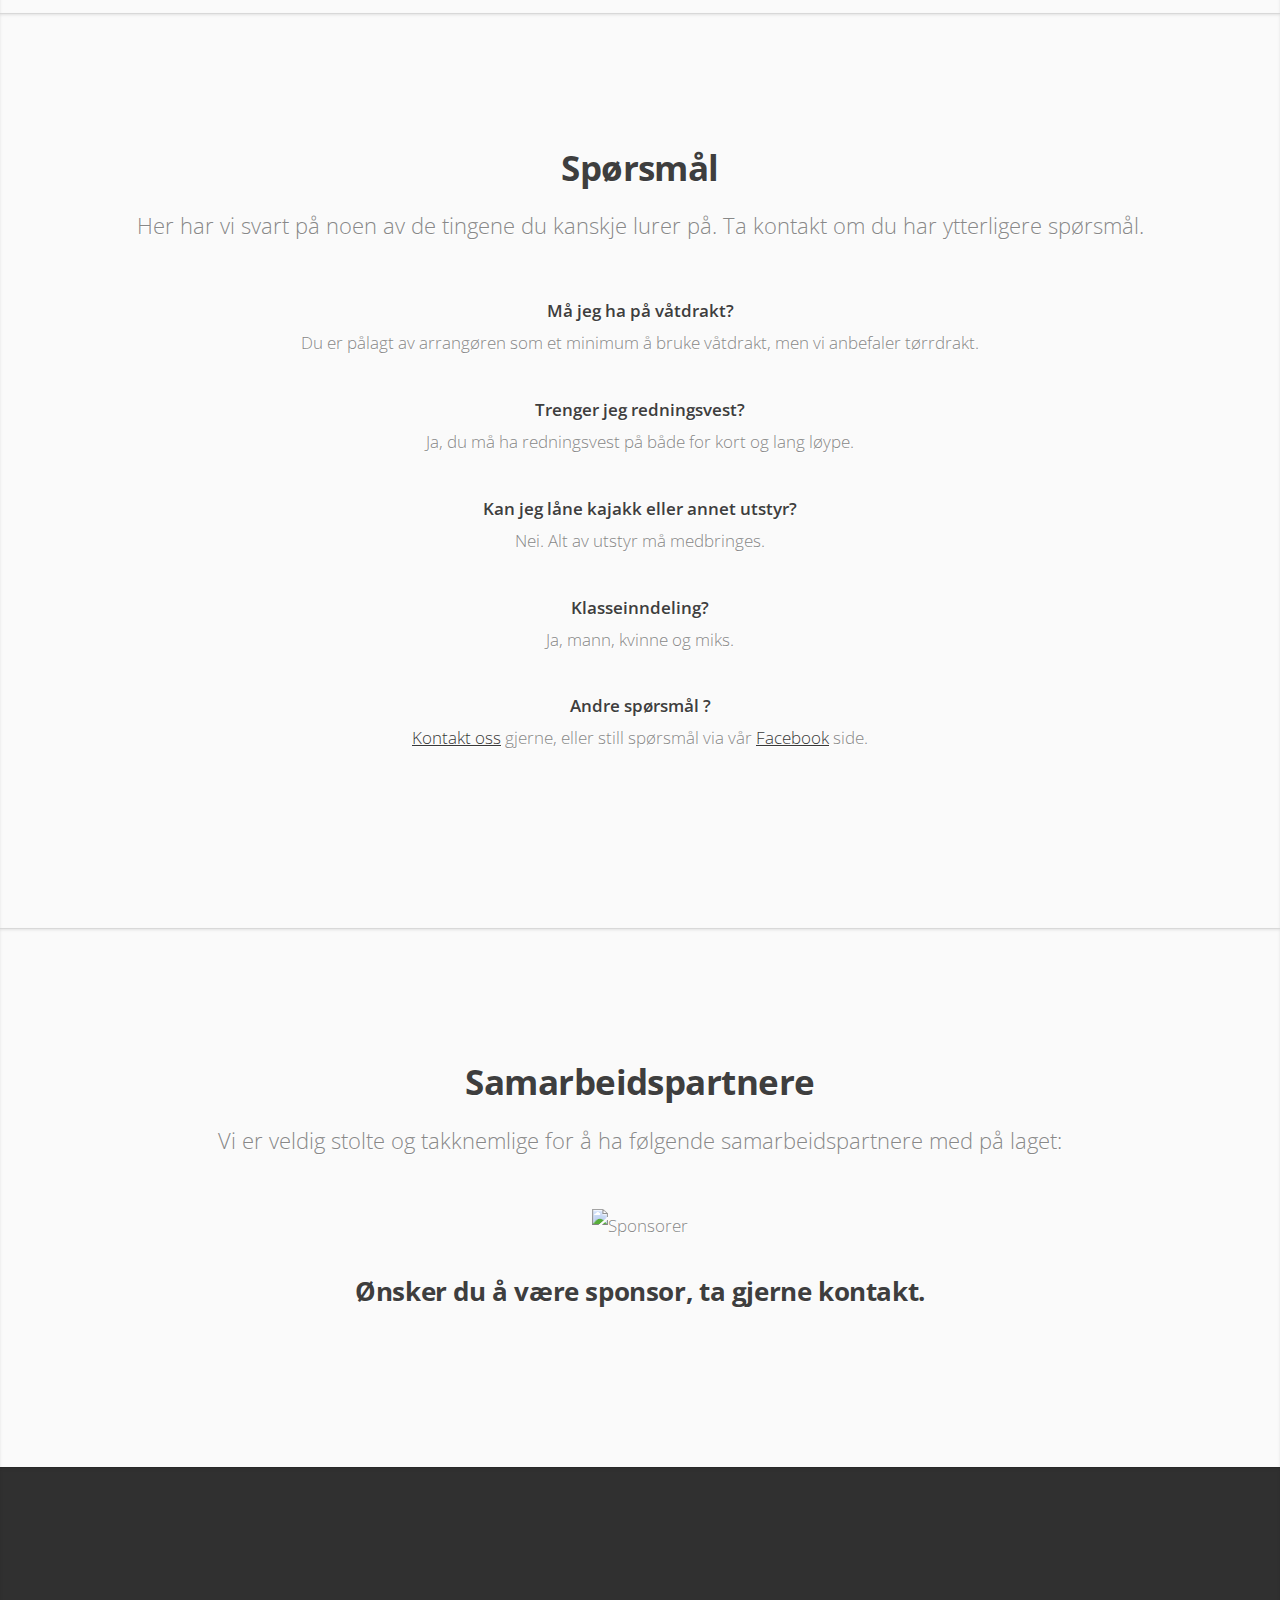
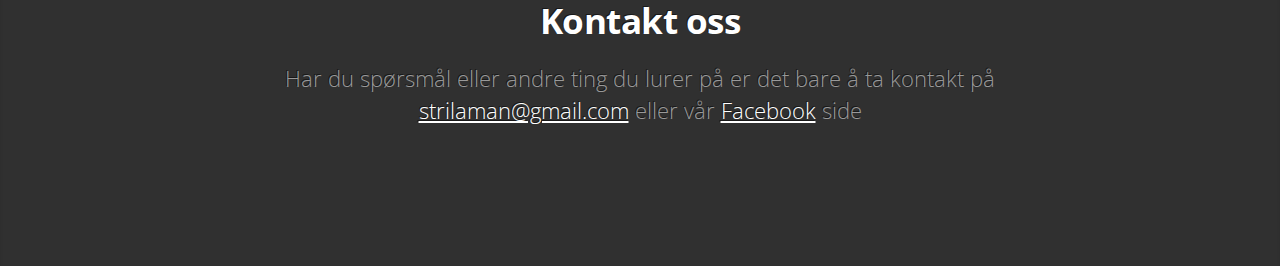
==== commit ef7a7d1b: "Ny datoer" ====
--- a/Paddle.html
+++ b/Paddle.html
@@ -53,7 +53,7 @@
         </br>
             <header>
                 <h2>Fra sund til sund i Sund</h2>
-                <p>Lørdag 22. juni 2019</p>
+                <p>Lørdag 20. juni 2020</p>
             </header>
             <div class="row">
                 <div>
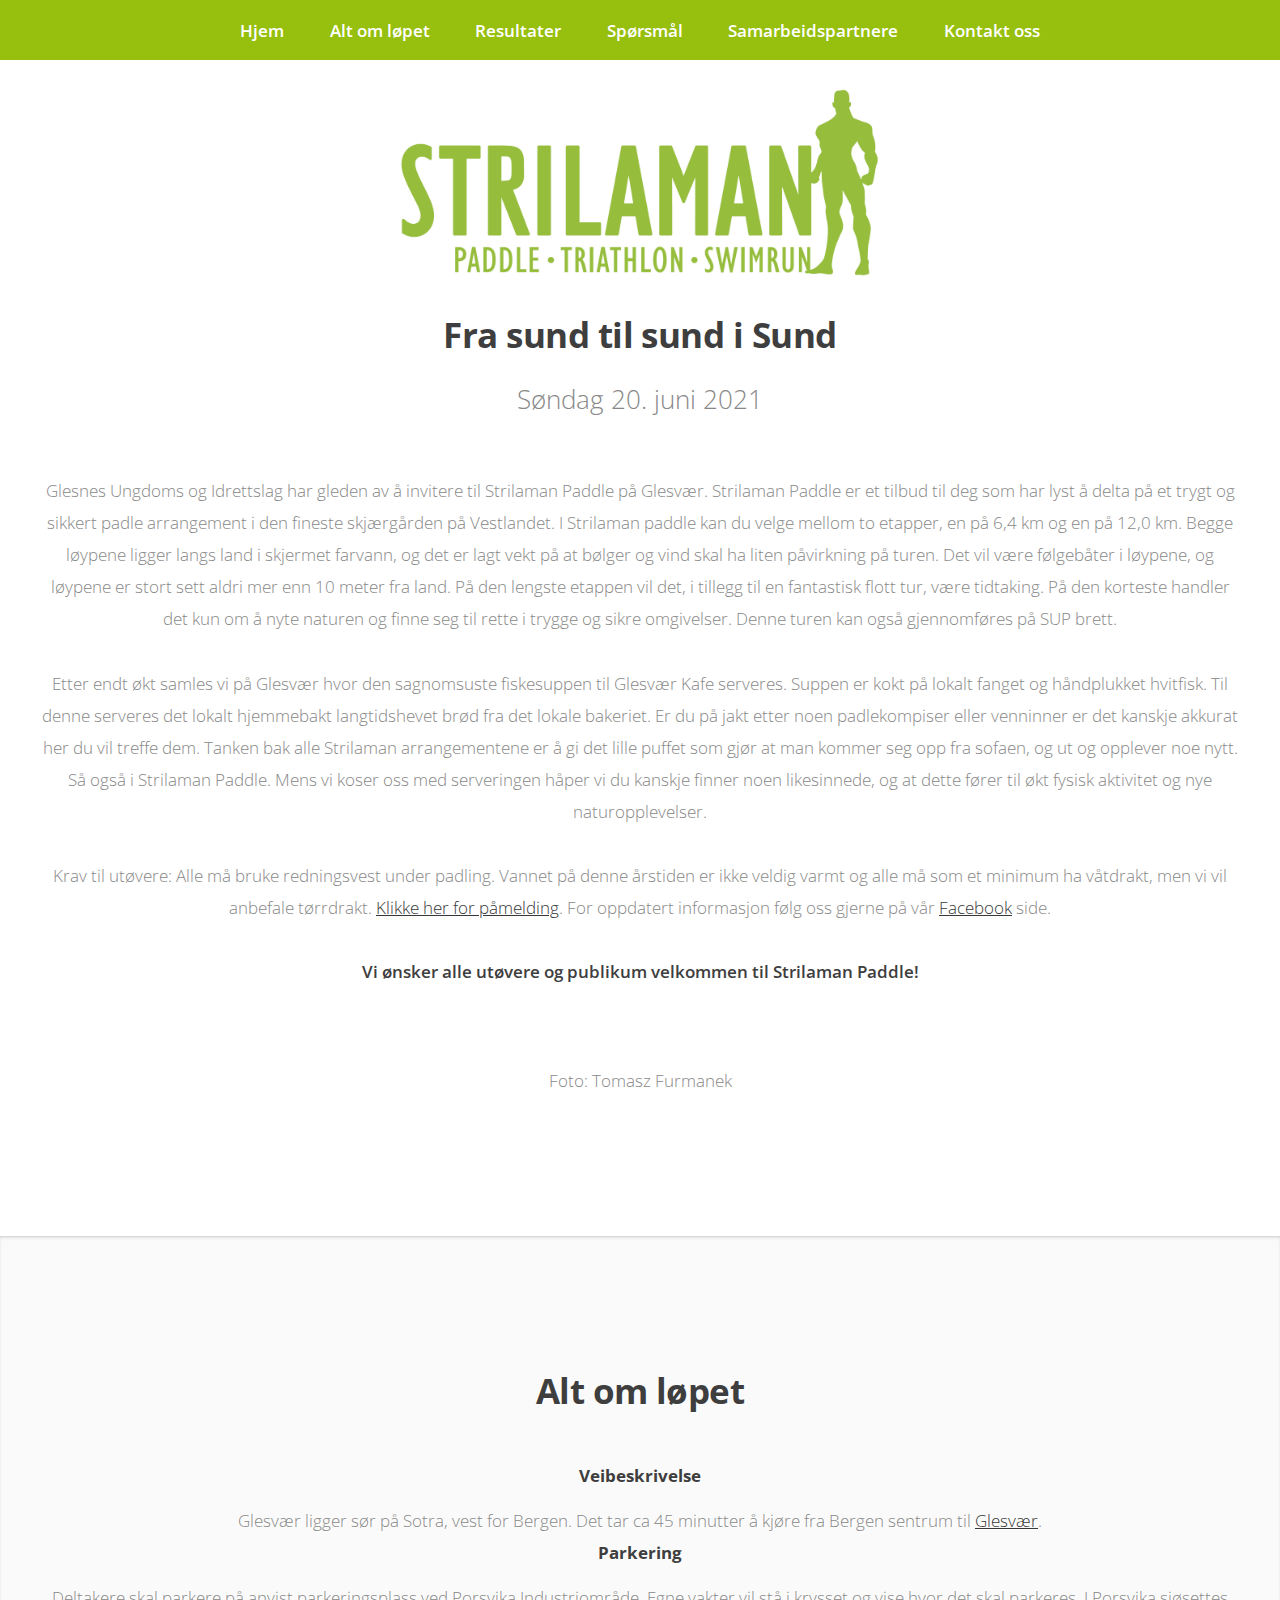
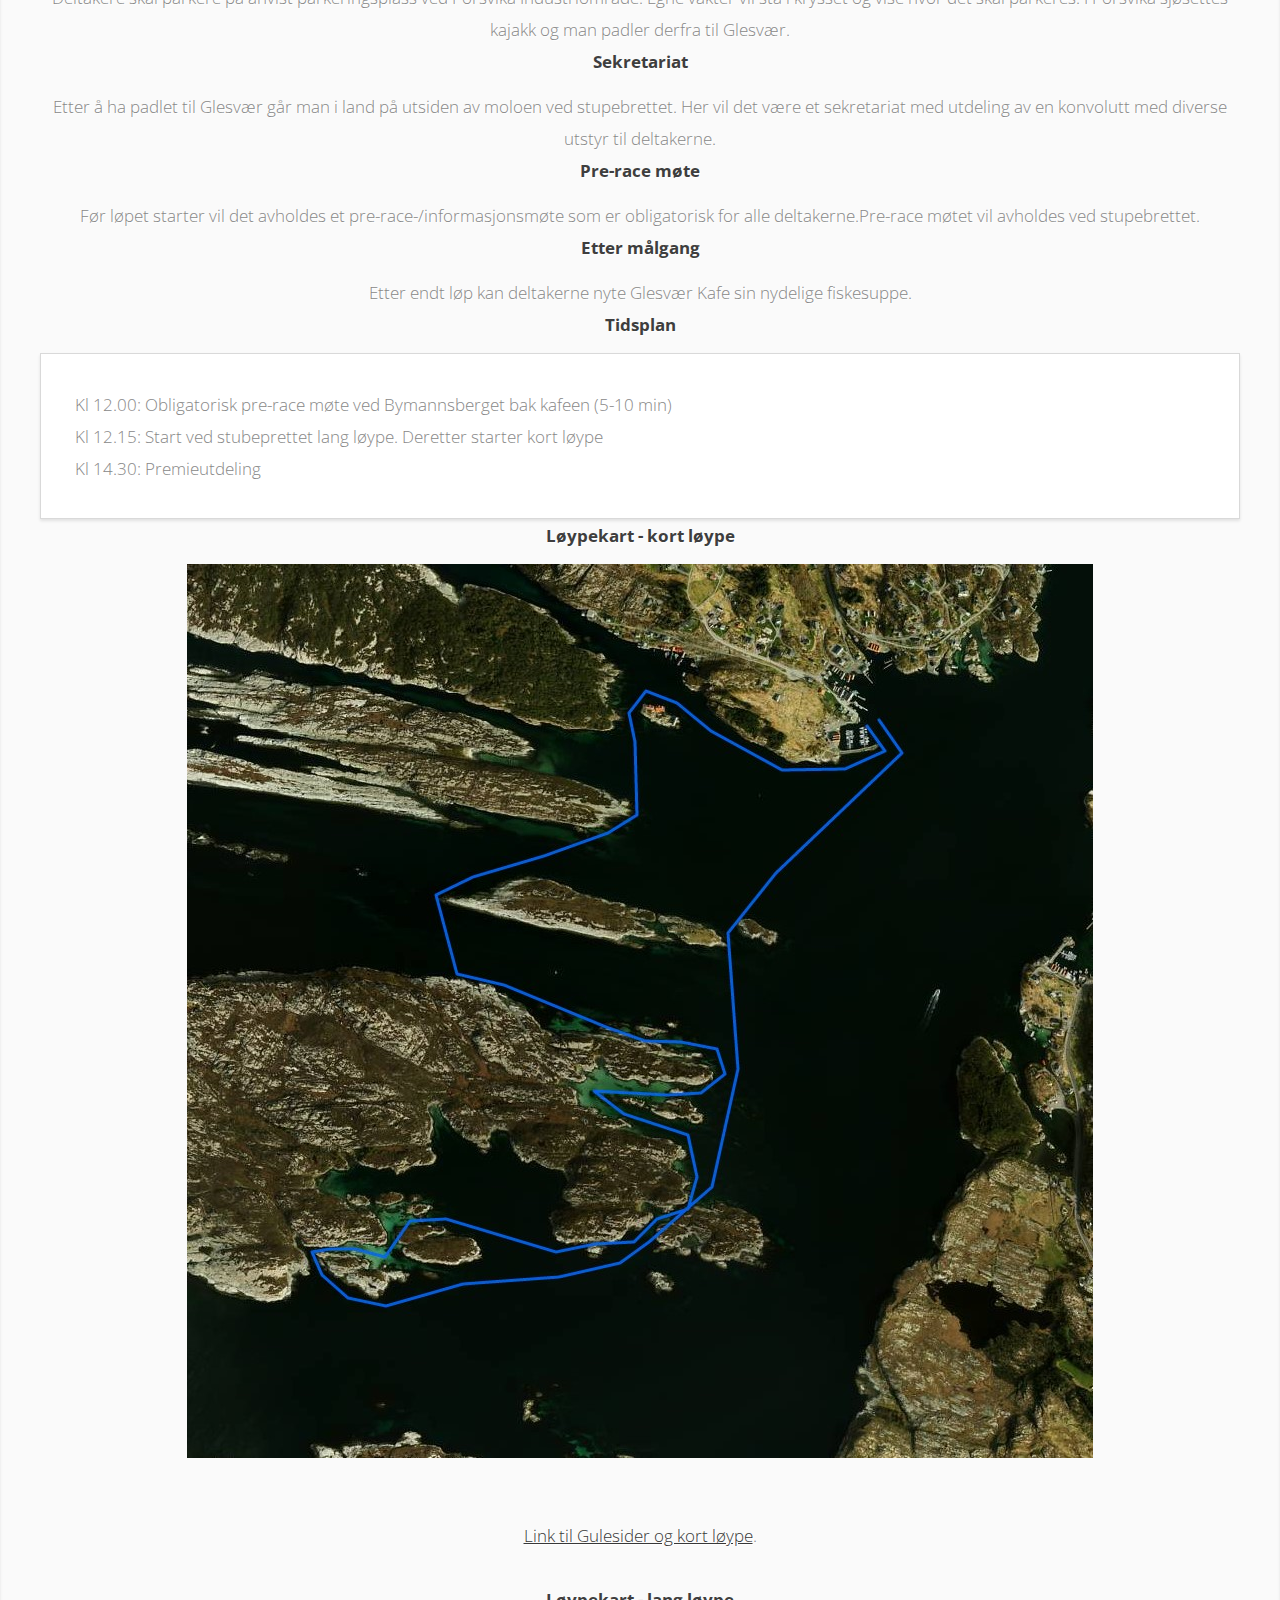
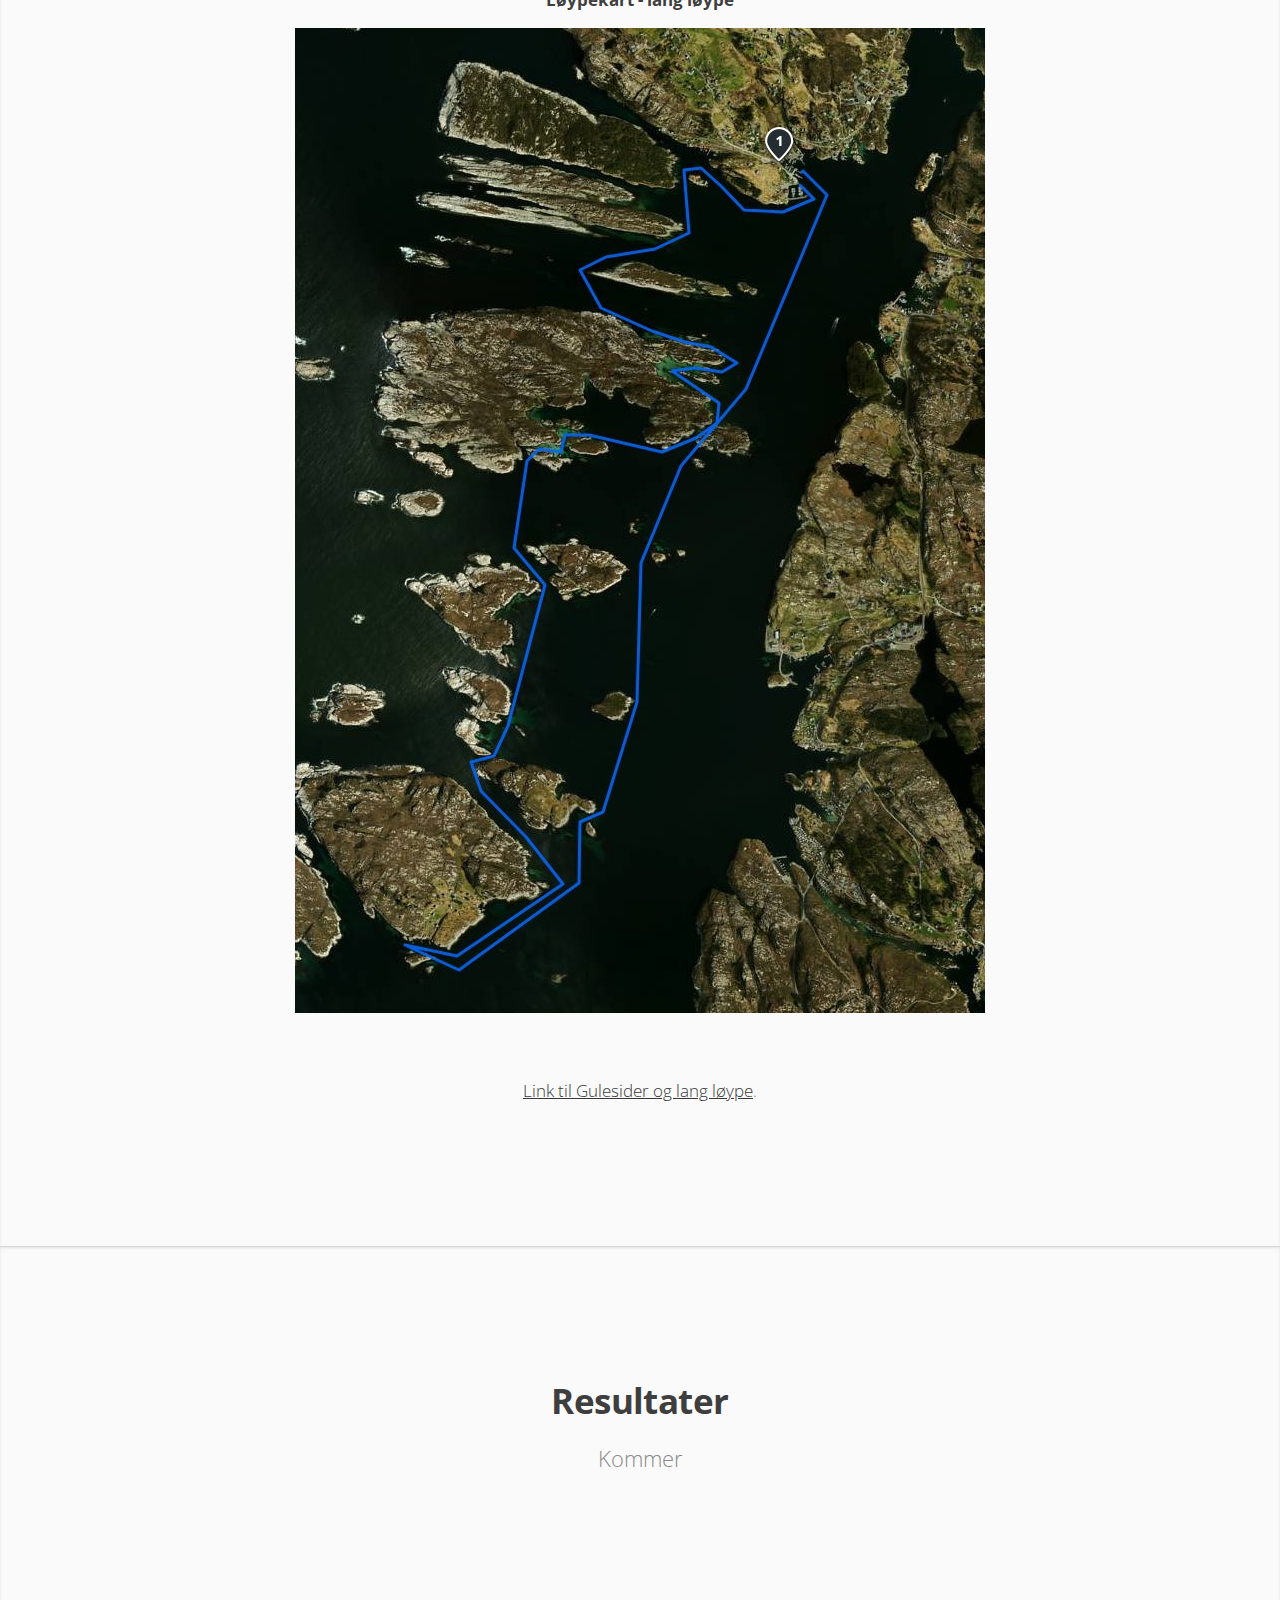
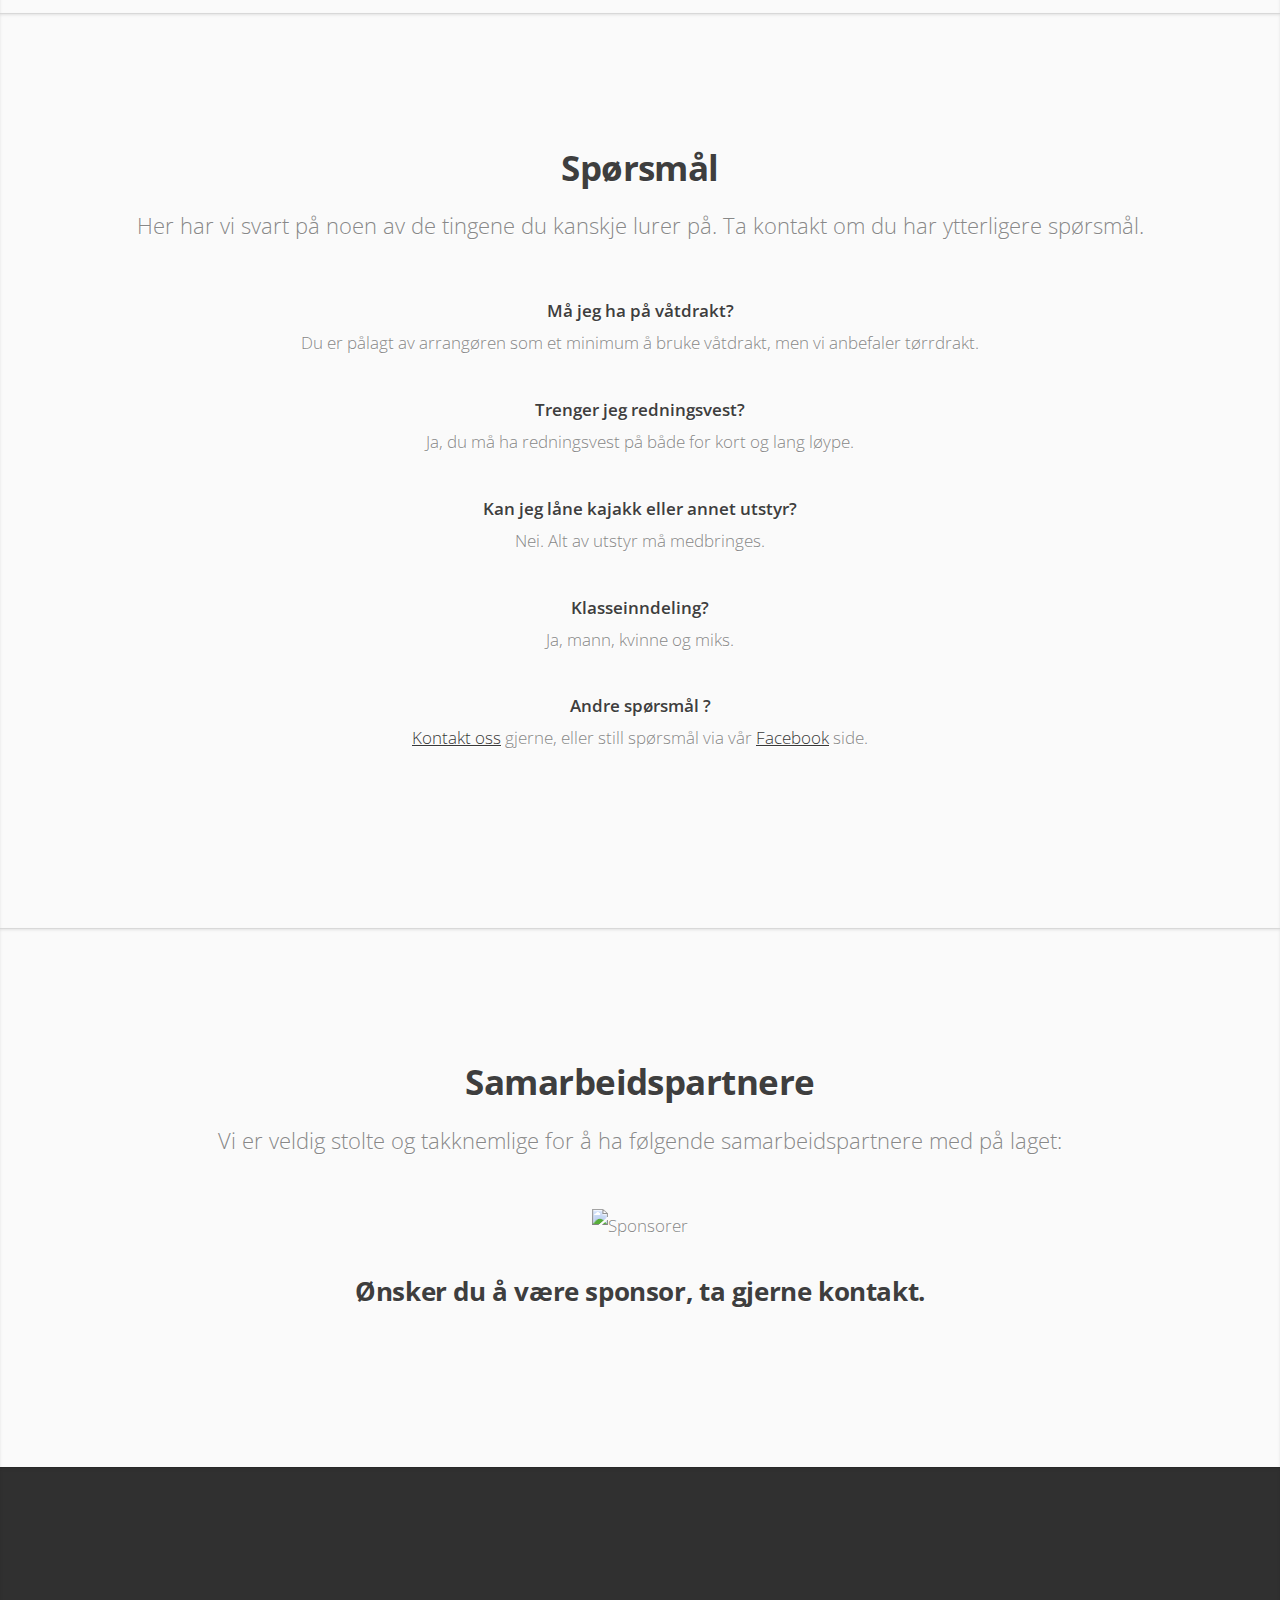
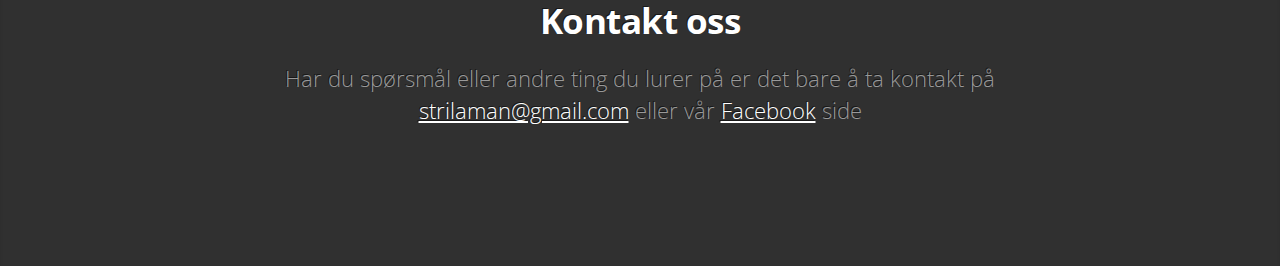
==== commit ea846258: "Updates" ====
--- a/Paddle.html
+++ b/Paddle.html
@@ -53,7 +53,7 @@
         </br>
             <header>
                 <h2>Fra sund til sund i Sund</h2>
-                <p>Lørdag 20. juni 2020</p>
+                <p>Søndag 20. juni 2021</p>
             </header>
             <div class="row">
                 <div>
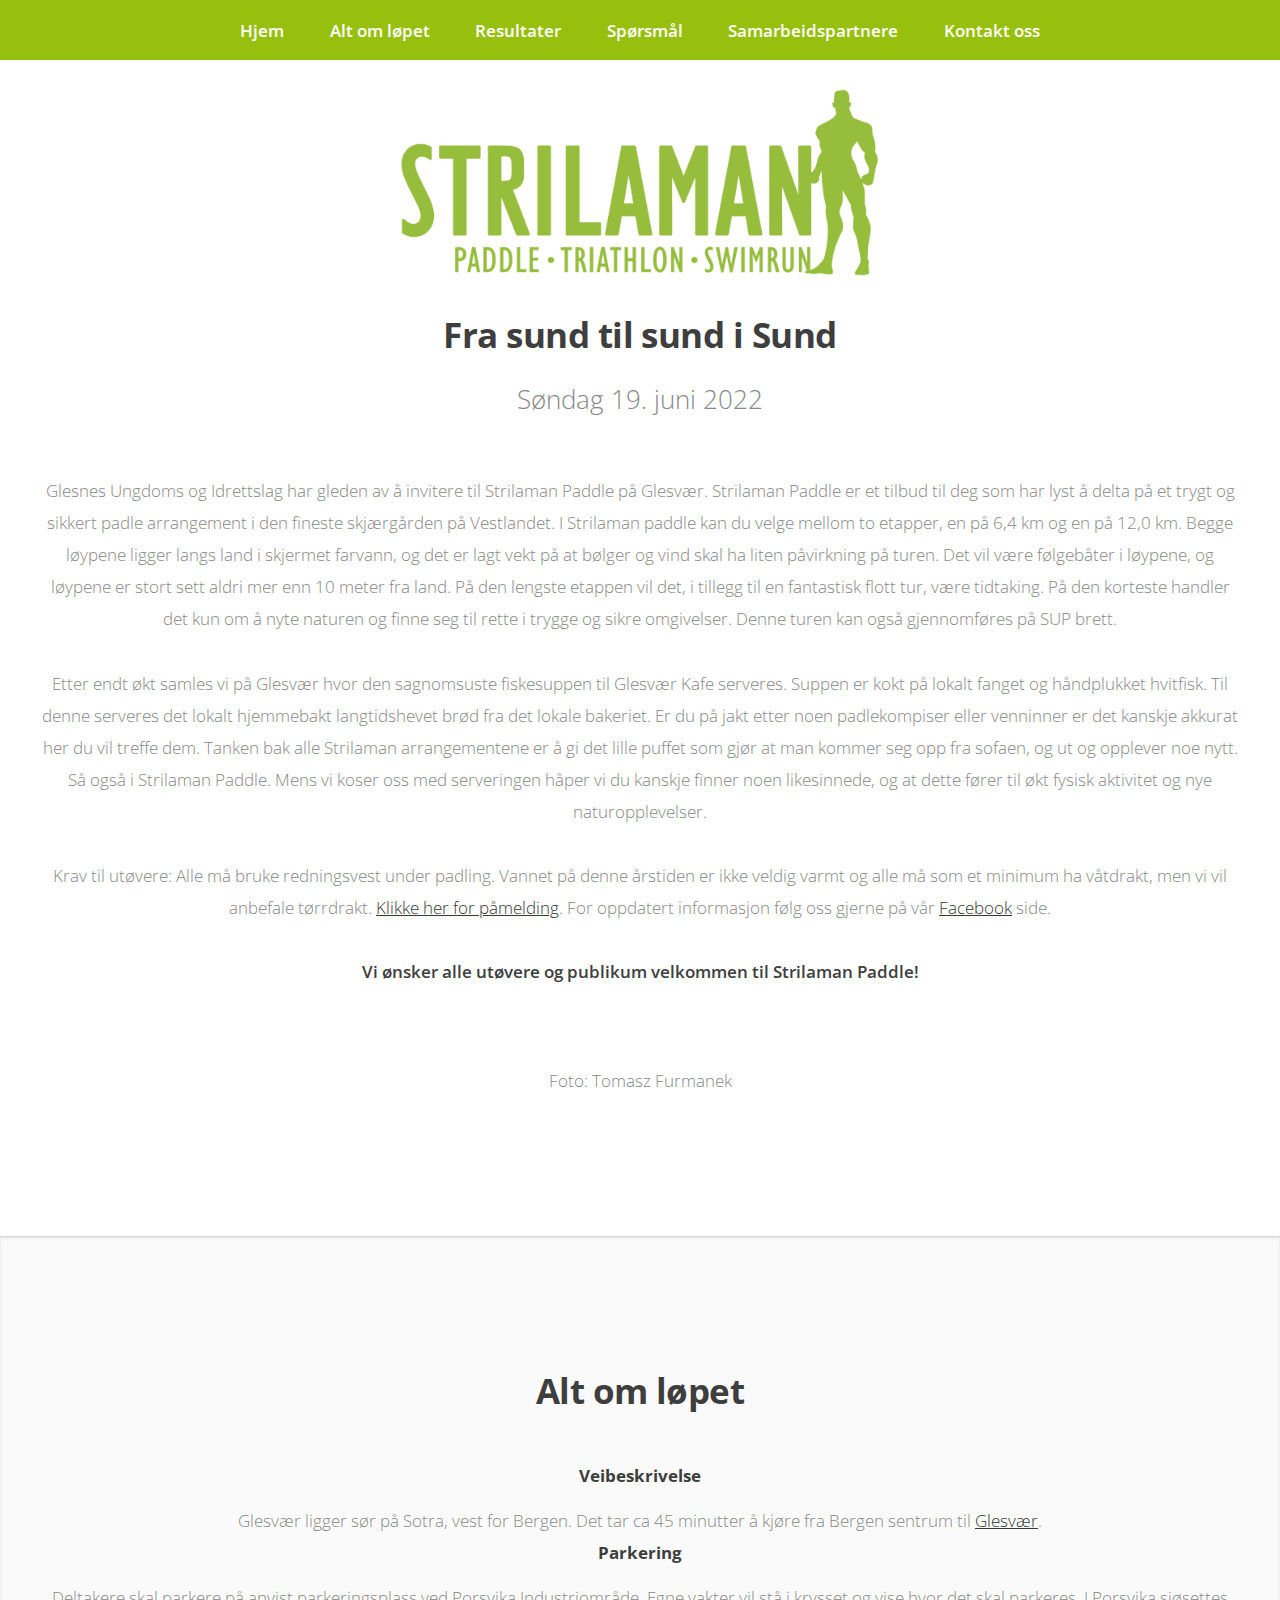
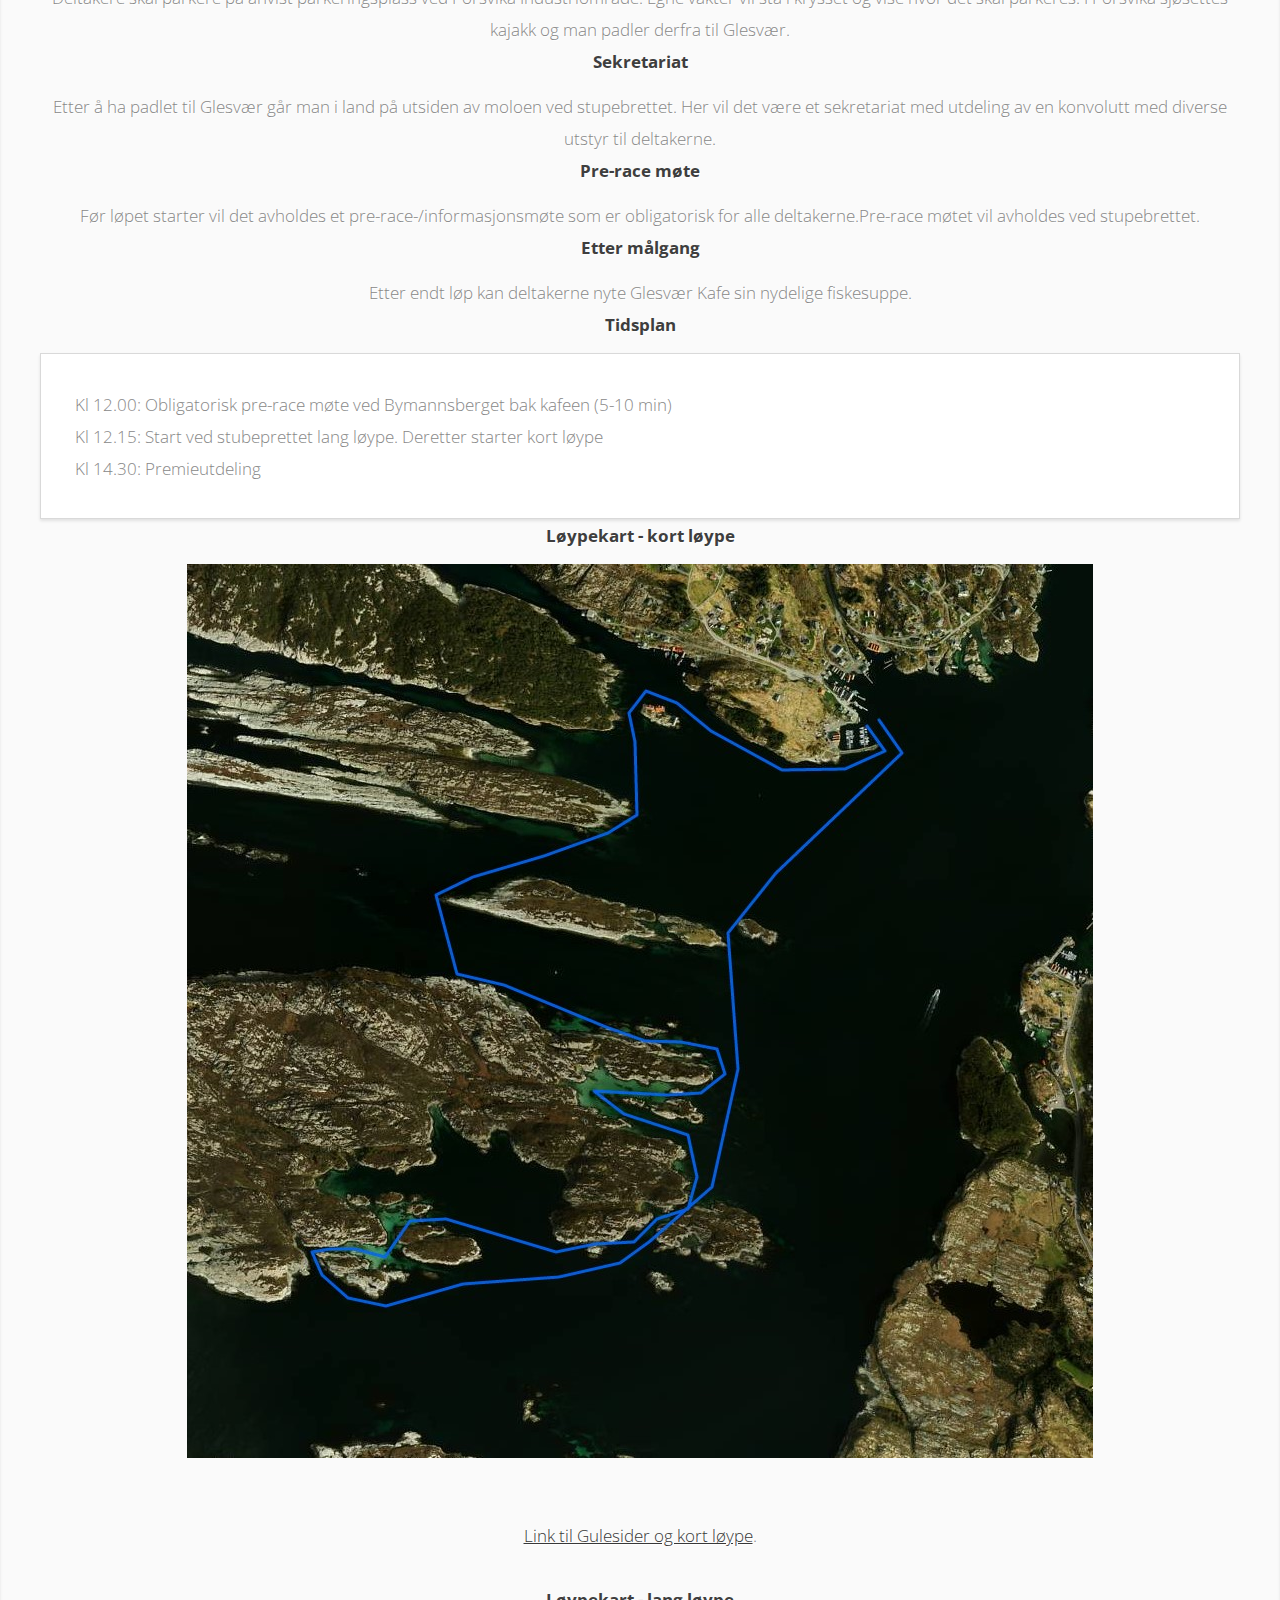
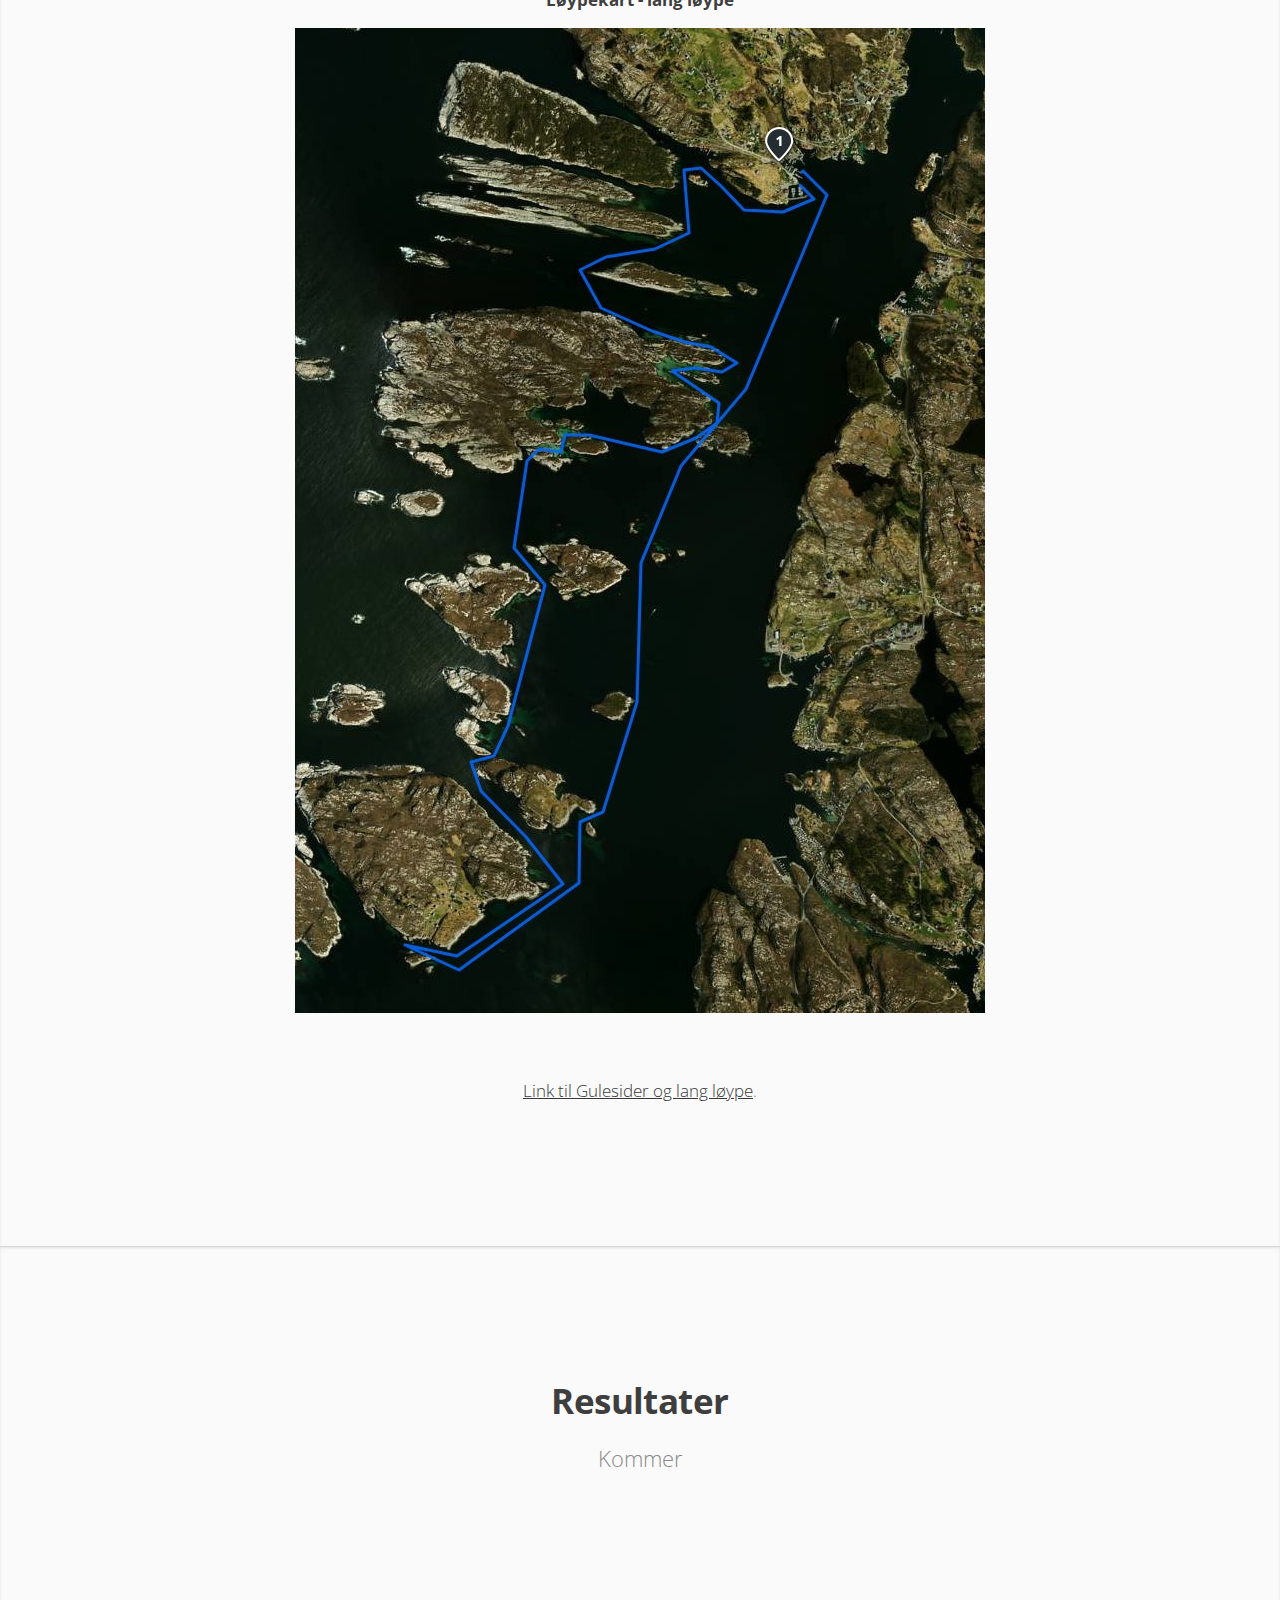
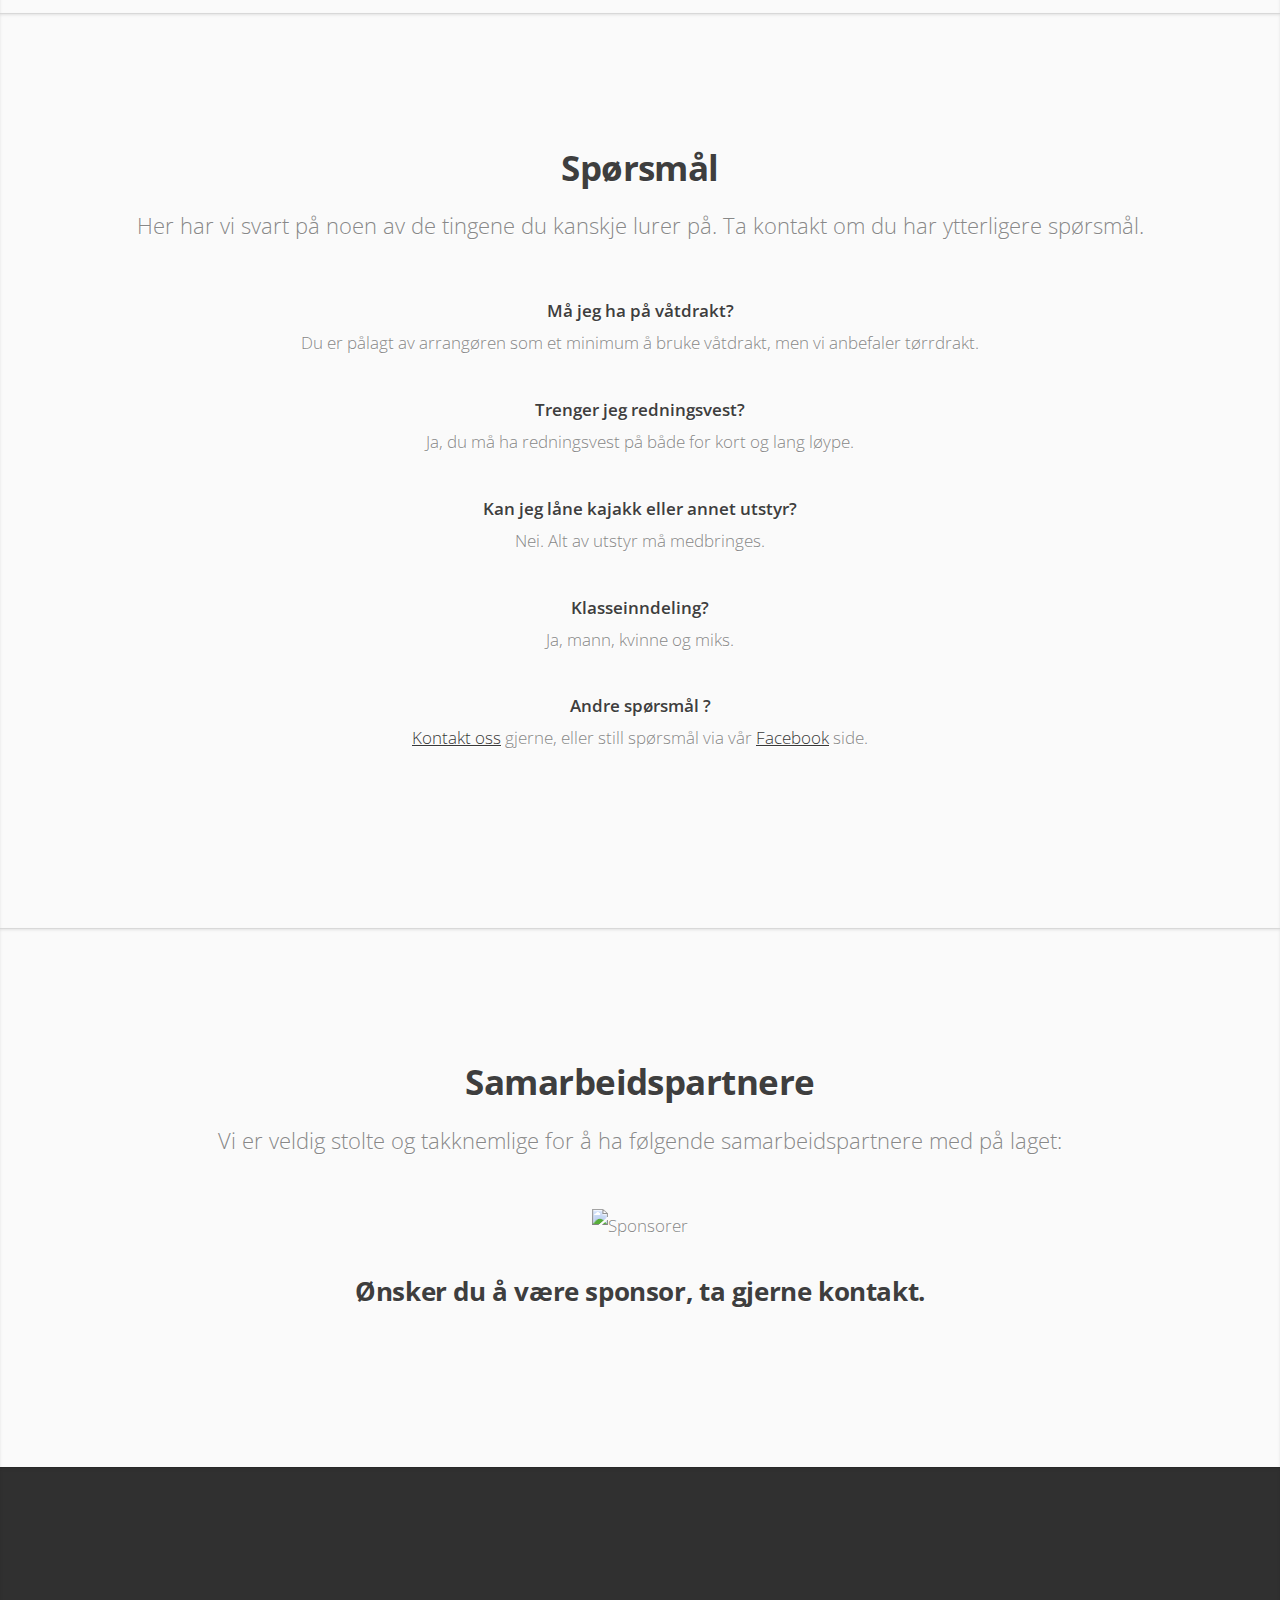
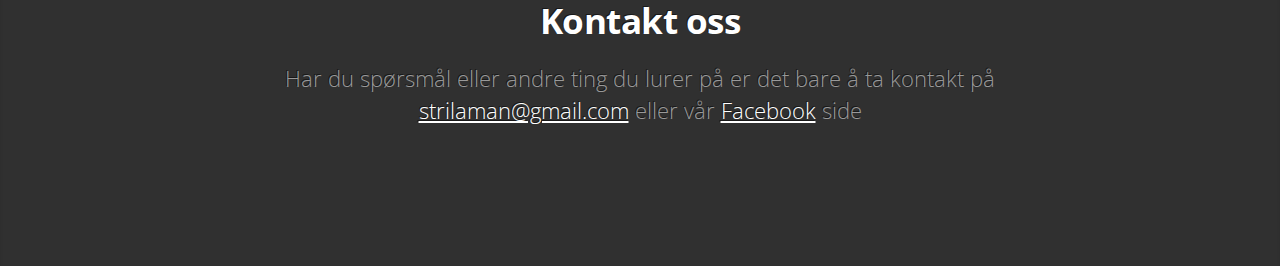
==== commit 1c547828: "Updated dates" ====
--- a/Paddle.html
+++ b/Paddle.html
@@ -53,7 +53,7 @@
         </br>
             <header>
                 <h2>Fra sund til sund i Sund</h2>
-                <p>Søndag 20. juni 2021</p>
+                <p>Søndag 19. juni 2022</p>
             </header>
             <div class="row">
                 <div>
